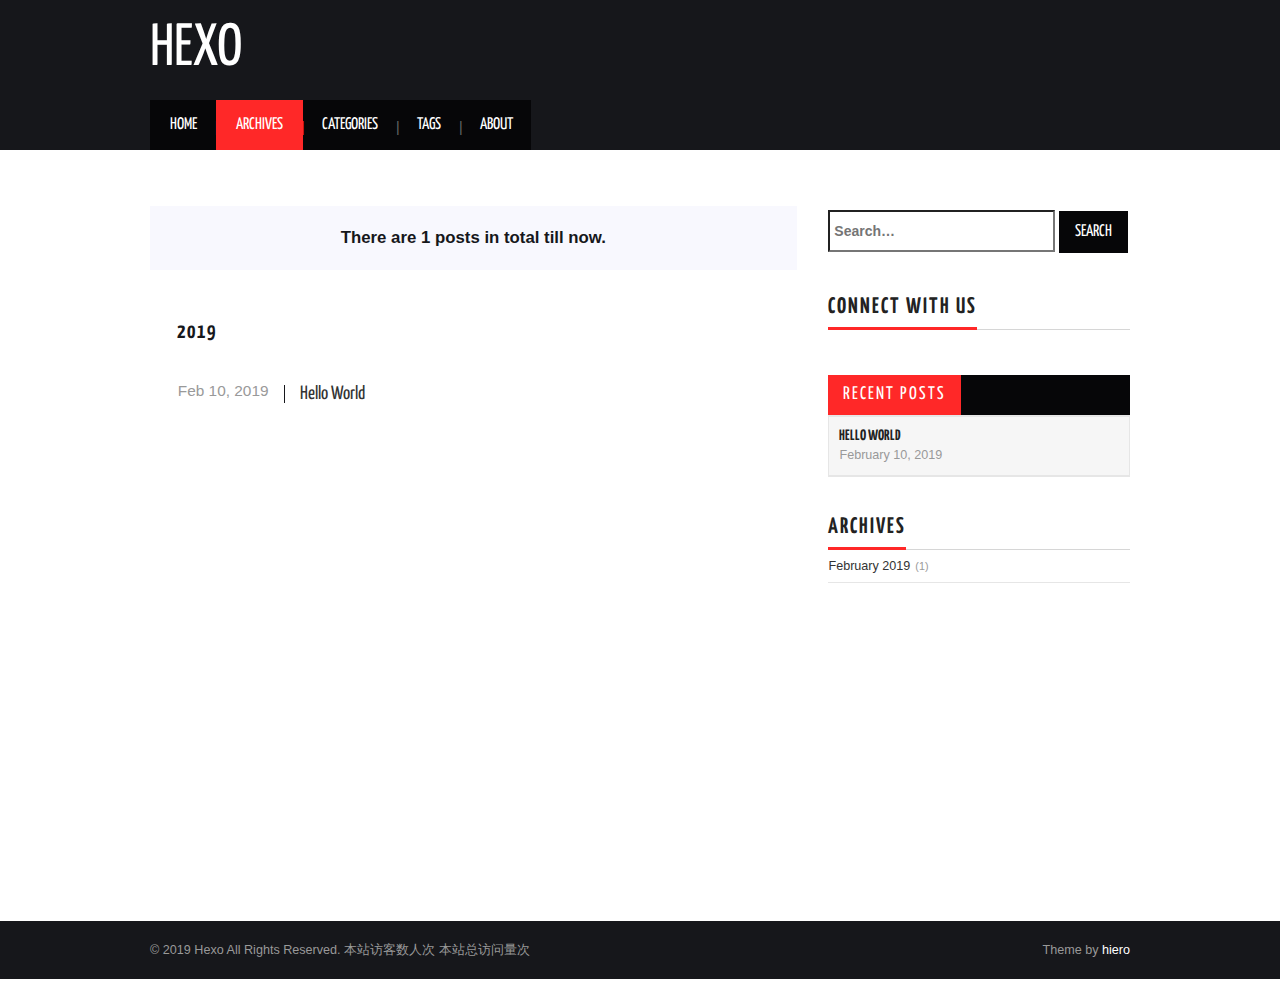
==== archives/index.html @ f4783461 "Site updated: 2019-02-10 15:02:57" ====
<!DOCTYPE html>
<html>
<head><meta name="generator" content="Hexo 3.8.0">
  <meta charset="utf-8">

  <!-- PACE Progress Bar START -->
  
    <script src="https://raw.githubusercontent.com/HubSpot/pace/v1.0.2/pace.min.js"></script>
    <link rel="stylesheet" href="https://github.com/HubSpot/pace/raw/master/themes/orange/pace-theme-flash.css">
  
  

  <!-- PACE Progress Bar START -->

  
  <title>Archives | Hexo</title>
  <meta name="viewport" content="width=device-width, initial-scale=1, maximum-scale=1">
  
  
  
  
  <meta property="og:type" content="website">
<meta property="og:title" content="Hexo">
<meta property="og:url" content="http://yoursite.com/archives/index.html">
<meta property="og:site_name" content="Hexo">
<meta property="og:locale" content="default">
<meta name="twitter:card" content="summary">
<meta name="twitter:title" content="Hexo">
  
    <link rel="alternate" href="/atom.xml" title="Hexo" type="application/atom+xml">
  
  <link rel="icon" href="/css/images/favicon.ico">
  
    <link href="//fonts.googleapis.com/css?family=Source+Code+Pro" rel="stylesheet" type="text/css">
  
  <link href="https://fonts.googleapis.com/css?family=Open+Sans|Montserrat:700" rel="stylesheet" type="text/css">
  <link href="https://fonts.googleapis.com/css?family=Roboto:400,300,300italic,400italic" rel="stylesheet" type="text/css">
  <link href="https://cdn.bootcss.com/font-awesome/4.6.3/css/font-awesome.min.css" rel="stylesheet">
  <style type="text/css">
    @font-face{font-family:futura-pt;src:url(https://use.typekit.net/af/9749f0/00000000000000000001008f/27/l?subset_id=2&fvd=n5) format("woff2");font-weight:500;font-style:normal;}
    @font-face{font-family:futura-pt;src:url(https://use.typekit.net/af/90cf9f/000000000000000000010091/27/l?subset_id=2&fvd=n7) format("woff2");font-weight:500;font-style:normal;}
    @font-face{font-family:futura-pt;src:url(https://use.typekit.net/af/8a5494/000000000000000000013365/27/l?subset_id=2&fvd=n4) format("woff2");font-weight:lighter;font-style:normal;}
    @font-face{font-family:futura-pt;src:url(https://use.typekit.net/af/d337d8/000000000000000000010095/27/l?subset_id=2&fvd=i4) format("woff2");font-weight:400;font-style:italic;}</style>
    
  <link rel="stylesheet" id="athemes-headings-fonts-css" href="//fonts.googleapis.com/css?family=Yanone+Kaffeesatz%3A200%2C300%2C400%2C700&amp;ver=4.6.1" type="text/css" media="all">
  <link rel="stylesheet" href="/css/style.css">

  <script src="https://code.jquery.com/jquery-3.1.1.min.js"></script>

  <!-- Bootstrap core CSS -->
  <link rel="stylesheet" href="https://netdna.bootstrapcdn.com/bootstrap/3.0.2/css/bootstrap.min.css">
  <link rel="stylesheet" href="/css/hiero.css">
  <link rel="stylesheet" href="/css/glyphs.css">
  
    <link rel="stylesheet" href="/css/vdonate.css">
  

  <!-- Custom CSS -->
  <link rel="stylesheet" href="/css/my.css">
  <!-- Google Adsense -->
  
  <script async src="//pagead2.googlesyndication.com/pagead/js/adsbygoogle.js"></script>
  <script>
      (adsbygoogle = window.adsbygoogle || []).push({
          google_ad_client: "ca-pub-0123456789ABCDEF",
          enable_page_level_ads: true
      });
  </script>
  
</head>
</html>
<script>
var themeMenus = {};

  themeMenus["/"] = "Home"; 

  themeMenus["/archives"] = "Archives"; 

  themeMenus["/categories"] = "Categories"; 

  themeMenus["/tags"] = "Tags"; 

  themeMenus["/about"] = "About"; 

</script>


  <body>


  <header id="allheader" class="site-header" role="banner">
  <div class="clearfix container">
      <div class="site-branding">

          <h1 class="site-title">
            
              <a href="/" title="Hexo" rel="home"> Hexo </a>
            
          </h1>

          
            
          <nav id="main-navigation" class="main-navigation" role="navigation">
            <a class="nav-open">Menu</a>
            <a class="nav-close">Close</a>
            <div class="clearfix sf-menu">

              <ul id="main-nav" class="nmenu sf-js-enabled">
                    
                      <li class="menu-item menu-item-type-custom menu-item-object-custom menu-item-home menu-item-1663"> <a class="" href="/">Home</a> </li>
                    
                      <li class="menu-item menu-item-type-custom menu-item-object-custom menu-item-home menu-item-1663"> <a class="" href="/archives">Archives</a> </li>
                    
                      <li class="menu-item menu-item-type-custom menu-item-object-custom menu-item-home menu-item-1663"> <a class="" href="/categories">Categories</a> </li>
                    
                      <li class="menu-item menu-item-type-custom menu-item-object-custom menu-item-home menu-item-1663"> <a class="" href="/tags">Tags</a> </li>
                    
                      <li class="menu-item menu-item-type-custom menu-item-object-custom menu-item-home menu-item-1663"> <a class="" href="/about">About</a> </li>
                    
              </ul>
            </div>
          </nav>


      </div>
  </div>
</header>


  <div id="originBgDiv" style="background: #fff; width: 100%;">

      <div style="max-height:600px; overflow: hidden;  display: flex; display: -webkit-flex; align-items: center;">
        <img id="originBg" width="100%" alt="" src="">
      </div>

  </div>

  <script>
  function setAboutIMG(){
      var imgUrls = "css/images/pose.jpg,https://source.unsplash.com/collection/954550/1920x1080".split(",");
      var random = Math.floor((Math.random() * imgUrls.length ));
      if (imgUrls[random].startsWith('http') || imgUrls[random].indexOf('://') >= 0) {
        document.getElementById("originBg").src=imgUrls[random];
      } else {
        document.getElementById("originBg").src='/' + imgUrls[random];
      }
  }
  bgDiv=document.getElementById("originBgDiv");
  if(location.pathname.match('about')){
    setAboutIMG();
    bgDiv.style.display='block';
  }else{
    bgDiv.style.display='none';
  }
  </script>



  <div id="container">
    <div id="wrap">
            
      <div id="content" class="outer">
        
          <section id="main">
  <div class="archives-tags-wrap"><blockquote><span>There are 1 posts in total till now.</span></blockquote>




	<!-- 完全显示 -->
	
	
		
		
		  
		  
		  <section class="archives-wrap">
		    <div class="archive-year-wrap">
		      <h1><a href="/archives/2019" class="archive-year">2019</a></h1>
		    </div>
		    <div class="archives">
		
		<article class="archive-article archive-type-post">
  <div class="archive-article-inner">
    <header class="archive-article-header">

      <a href="/2019/02/10/hello-world/" class="archive-article-date">
		  <time datetime="2019-02-10T03:31:06.310Z" itemprop="datePublished">Feb 10, 2019</time>
	  </a>
      
  
    <h1 class="thumb" itemprop="name">
      <a class="archive-article-title" href="/2019/02/10/hello-world/">Hello World</a>
    </h1>
  

    </header>
  </div>
</article>
	

	
		</div></section>
	



</div></section>
          <aside id="sidebar">
  
    <div class="widget-wrap" style="margin: 20px 0;">
	<div id="search-form-wrap">

    <form class="search-form">
        <label style="width: 75%;">
            <span class="screen-reader-text">Search for:</span>
            <input type="search" class="search-field" style="height: 42px;" placeholder=" Search…" value="" name="s" title="Search for:">
        </label>
        <input type="submit" class="search-form-submit" value="Search">
    </form>
    <div class="ins-search">
    <div class="ins-search-mask"></div>
    <div class="ins-search-container">
        <div class="ins-input-wrapper">
            <input type="text" class="ins-search-input" placeholder="Type something...">
            <span class="ins-close ins-selectable"><i class="fa fa-times-circle"></i></span>
        </div>
        <div class="ins-section-wrapper">
            <div class="ins-section-container"></div>
        </div>
    </div>
</div>
<script>
(function (window) {
    var INSIGHT_CONFIG = {
        TRANSLATION: {
            POSTS: 'Posts',
            PAGES: 'Pages',
            CATEGORIES: 'Categories',
            TAGS: 'Tags',
            UNTITLED: '(Untitled)',
        },
        ROOT_URL: '/',
        CONTENT_URL: '/content.json',
    };
    window.INSIGHT_CONFIG = INSIGHT_CONFIG;
})(window);
</script>
<script src="/js/insight.js"></script>

</div>
</div>
  
    
  <div class="widget-wrap">
    <h3 class="widget-title">Connect With Us</h3>
    <div class="widget widget_athemes_social_icons">

    	<ul class="clearfix widget-social-icons">   
    	
          
     			  <li><a href="https://github.com/iTimeTraveler" title="Github"><i class="fa fa-github" aria-hidden="true"></i></a></li> 
          
   		
          
     			  <li><a href="http://www.yoursite.com" title="Weibo"><i class="fa fa-weibo" aria-hidden="true"></i></a></li> 
          
   		
          
     			  <li><a href="" title="Twitter"><i class="fa fa-twitter" aria-hidden="true"></i></a></li> 
          
   		
          
     			  <li><a href="" title="Facebook"><i class="fa fa-facebook" aria-hidden="true"></i></a></li> 
          
   		
          
     			  <li><a href="" title="Google-plus"><i class="fa fa-google-plus" aria-hidden="true"></i></a></li> 
          
   		
          
     			  <li><a href="" title="Instagram"><i class="fa fa-instagram" aria-hidden="true"></i></a></li> 
          
   		
          
     			  <li><a href="" title="Pinterest"><i class="fa fa-pinterest" aria-hidden="true"></i></a></li> 
          
   		
          
     			  <li><a href="" title="Flickr"><i class="fa fa-flickr" aria-hidden="true"></i></a></li> 
          
   		
          
            <li><a href="mailto:?subject=请联系我&body=我能帮你什么" title="email"><i class="fa fa-envelope" aria-hidden="true"></i></a></li> 
          
   		
   		</ul>


   		<!--
   		<ul class="clearfix widget-social-icons">   		
   		<li class="widget-si-twitter"><a href="http://twitter.com" title="Twitter"><i class="ico-twitter"></i></a></li> 
		<li class="widget-si-facebook"><a href="http://facebook.com" title="Facebook"><i class="ico-facebook"></i></a></li>
			<li class="widget-si-gplus"><a href="http://plus.google.com" title="Google+"><i class="ico-gplus"></i></a></li>
			<li class="widget-si-pinterest"><a href="http://pinterest.com" title="Pinterest"><i class="ico-pinterest"></i></a></li>
			<li class="widget-si-flickr"><a href="http://flickr.com" title="Flickr"><i class="ico-flickr"></i></a></li>
			<li class="widget-si-instagram"><a href="http://instagram.com" title="Instagram"><i class="ico-instagram"></i></a></li>
		</ul> -->

    </div>
  </div>


  
    
  <div class="widget_athemes_tabs">
    <ul id="widget-tab" class="clearfix widget-tab-nav">
      <li class="active"><a>Recent Posts</a></li>
    </ul>
    <div class="widget">
      <ul>
        
          <li class="clearfix">

            
              <div class="widget-entry-summary" style="margin: 0;">
            

              <h6 style="margin: 0;"><a href="/2019/02/10/hello-world/">Hello World</a></h6>
              <span>February 10, 2019</span>
            </div>

          </li>
        
      </ul>
    </div>
  </div>

  
    

  
    

  
    
  
    
  <div class="widget-wrap">
    <h3 class="widget-title">Archives</h3>

    <div class="widget">
      <ul class="archive-list"><li class="archive-list-item"><a class="archive-list-link" href="/archives/2019/02/">February 2019</a><span class="archive-list-count">1</span></li></ul>
    </div>
  </div>


  
</aside>
        
      </div>
      <footer id="footer" class="site-footer">
  

  <div class="clearfix container">
      <div class="site-info">
	      &copy; 2019 Hexo All Rights Reserved.
          
            <span id="busuanzi_container_site_uv">
              本站访客数<span id="busuanzi_value_site_uv"></span>人次  
              本站总访问量<span id="busuanzi_value_site_pv"></span>次
            </span>
          
      </div>
      <div class="site-credit">
        Theme by <a href="https://github.com/iTimeTraveler/hexo-theme-hiero" target="_blank">hiero</a>
      </div>
  </div>
</footer>


<!-- min height -->

<script>
    var contentdiv = document.getElementById("content");

    contentdiv.style.minHeight = document.body.offsetHeight - document.getElementById("allheader").offsetHeight - document.getElementById("footer").offsetHeight + "px";
</script>

<!-- Custome JS -->
<script src="/js/my.js"></script>
    </div>
    <!-- <nav id="mobile-nav">
  
    <a href="/" class="mobile-nav-link">Home</a>
  
    <a href="/archives" class="mobile-nav-link">Archives</a>
  
    <a href="/categories" class="mobile-nav-link">Categories</a>
  
    <a href="/tags" class="mobile-nav-link">Tags</a>
  
    <a href="/about" class="mobile-nav-link">About</a>
  
</nav> -->
    

<!-- mathjax config similar to math.stackexchange -->

<script type="text/x-mathjax-config">
  MathJax.Hub.Config({
    tex2jax: {
      inlineMath: [ ['$','$'], ["\\(","\\)"] ],
      processEscapes: true
    }
  });
</script>

<script type="text/x-mathjax-config">
    MathJax.Hub.Config({
      tex2jax: {
        skipTags: ['script', 'noscript', 'style', 'textarea', 'pre', 'code']
      }
    });
</script>

<script type="text/x-mathjax-config">
    MathJax.Hub.Queue(function() {
        var all = MathJax.Hub.getAllJax(), i;
        for(i=0; i < all.length; i += 1) {
            all[i].SourceElement().parentNode.className += ' has-jax';
        }
    });
</script>

<script type="text/javascript" src="https://cdnjs.cloudflare.com/ajax/libs/mathjax/2.7.4/MathJax.js?config=TeX-AMS-MML_HTMLorMML">
</script>



  <link rel="stylesheet" href="https://cdnjs.cloudflare.com/ajax/libs/fancybox/2.1.5/jquery.fancybox.min.css">
  <script src="https://cdnjs.cloudflare.com/ajax/libs/fancybox/2.1.5/jquery.fancybox.min.js"></script>


<script src="/js/scripts.js"></script>
<script src="https://stackpath.bootstrapcdn.com/bootstrap/3.3.7/js/bootstrap.min.js"></script>
<script src="/js/main.js"></script>







  <div style="display: none;">
    <script src="https://s95.cnzz.com/z_stat.php?id=1260716016&web_id=1260716016" language="JavaScript"></script>
  </div>



	<script async src="https://dnqof95d40fo6.cloudfront.net/atw7f8.js">
	</script>






  </div>

  <a id="rocket" href="#top" class=""></a>
  <script type="text/javascript" src="/js/totop.js" async=""></script>
</body>
</html>
---- css/style.css ----
body {
  width: 100%;
}
body:before,
body:after {
  content: "";
  display: table;
}
body:after {
  clear: both;
}
html,
body,
div,
span,
applet,
object,
iframe,
h1,
h2,
h3,
h4,
h5,
h6,
p,
blockquote,
pre,
a,
abbr,
acronym,
address,
big,
cite,
code,
del,
dfn,
em,
img,
ins,
kbd,
q,
s,
samp,
small,
strike,
strong,
sub,
sup,
tt,
var,
dl,
dt,
dd,
ol,
ul,
li,
fieldset,
form,
label,
legend,
table,
caption,
tbody,
tfoot,
thead,
tr,
th,
td {
  margin: 0;
  padding: 0;
  border: 0;
  outline: 0;
  font-weight: inherit;
  font-style: inherit;
  font-family: inherit;
  font-size: 100%;
  vertical-align: baseline;
}
body {
  line-height: 1;
  color: #000;
  background: #fff;
}
ol,
ul {
  list-style: none;
}
table {
  border-collapse: separate;
  border-spacing: 0;
  vertical-align: middle;
}
caption,
th,
td {
  text-align: left;
  font-weight: normal;
  vertical-align: middle;
}
a img {
  border: none;
}
input,
button {
  margin: 0;
  padding: 0;
}
input::-moz-focus-inner,
button::-moz-focus-inner {
  border: 0;
  padding: 0;
}
@font-face {
  font-family: "微软雅黑";
  font-style: normal;
  font-weight: normal;
  src: url("fonts/fontawesome-webfont.eot?v=#4.0.3");
  src: url("fonts/fontawesome-webfont.eot?#iefix&v=#4.0.3") format("embedded-opentype"), url("fonts/fontawesome-webfont.woff?v=#4.0.3") format("woff"), url("fonts/fontawesome-webfont.ttf?v=#4.0.3") format("truetype"), url("fonts/fontawesome-webfont.svg#fontawesomeregular?v=#4.0.3") format("svg");
}
html,
body {
  height: 100%;
}
body {
  background: #fff;
  font: 14px Arial, Helvetica, sans-serif, "Hiragino Sans GB", "Hiragino Sans GB W3", Microsoft JhengHei;
  -webkit-text-size-adjust: 100%;
  text-rendering: optimizelegibility;
}
.article-entry h2,
.article-entry h3,
.article-entry h4,
.article-entry h5,
.article-entry h6 {
  color: #16171b;
}
#rocket {
  position: fixed;
  right: 50px;
  bottom: 50px;
  display: block;
  visibility: hidden;
  width: 26px;
  height: 48px;
  background: url("https://image.ibb.co/d9pvfU/rocket.png") no-repeat 50% 0;
  opacity: 0;
  -webkit-transition: visibility 0.6s cubic-bezier(0.6, 0.04, 0.98, 0.335), opacity 0.6s cubic-bezier(0.6, 0.04, 0.98, 0.335), -webkit-transform 0.6s cubic-bezier(0.6, 0.04, 0.98, 0.335);
  -moz-transition: visibility 0.6s cubic-bezier(0.6, 0.04, 0.98, 0.335), opacity 0.6s cubic-bezier(0.6, 0.04, 0.98, 0.335), -moz-transform 0.6s cubic-bezier(0.6, 0.04, 0.98, 0.335);
  -webkit-transition: visibility 0.6s cubic-bezier(0.6, 0.04, 0.98, 0.335), opacity 0.6s cubic-bezier(0.6, 0.04, 0.98, 0.335), -webkit-transform 0.6s cubic-bezier(0.6, 0.04, 0.98, 0.335);
  -moz-transition: visibility 0.6s cubic-bezier(0.6, 0.04, 0.98, 0.335), opacity 0.6s cubic-bezier(0.6, 0.04, 0.98, 0.335), -moz-transform 0.6s cubic-bezier(0.6, 0.04, 0.98, 0.335);
  -ms-transition: visibility 0.6s cubic-bezier(0.6, 0.04, 0.98, 0.335), opacity 0.6s cubic-bezier(0.6, 0.04, 0.98, 0.335), -ms-transform 0.6s cubic-bezier(0.6, 0.04, 0.98, 0.335);
  transition: visibility 0.6s cubic-bezier(0.6, 0.04, 0.98, 0.335), opacity 0.6s cubic-bezier(0.6, 0.04, 0.98, 0.335), transform 0.6s cubic-bezier(0.6, 0.04, 0.98, 0.335);
}
@media screen and (max-width: 479px) {
  #rocket {
    right: 12px;
    bottom: 20px;
  }
}
#rocket #rocket i {
  display: block;
  margin-top: 48px;
  height: 14px;
  background: url("https://image.ibb.co/d9pvfU/rocket.png") no-repeat 50% -48px;
  opacity: 0.5;
  -webkit-transition: -webkit-transform 0.2s;
  -moz-transition: -moz-transform 0.2s;
  -webkit-transition: -webkit-transform 0.2s;
  -moz-transition: -moz-transform 0.2s;
  -ms-transition: -ms-transform 0.2s;
  transition: transform 0.2s;
  -webkit-transform-origin: 50% 0;
  -moz-transform-origin: 50% 0;
  -webkit-transform-origin: 50% 0;
  -moz-transform-origin: 50% 0;
  -ms-transform-origin: 50% 0;
  transform-origin: 50% 0;
}
#rocket:hover {
  background-position: 50% -62px;
}
#rocket:hover i {
  background-position: 50% 100%;
  -webkit-animation: flaming 0.7s infinite;
  -moz-animation: flaming 0.7s infinite;
  -webkit-animation: flaming 0.7s infinite;
  -moz-animation: flaming 0.7s infinite;
  -ms-animation: flaming 0.7s infinite;
  animation: flaming 0.7s infinite;
}
#rocket.show {
  visibility: visible;
  opacity: 1;
}
#rocket.launch {
  background-position: 50% -62px;
  opacity: 0;
  -webkit-transform: translateY(-500px);
  -moz-transform: translateY(-500px);
  -ms-transform: translateY(-500px);
  -webkit-transform: translateY(-500px);
  -moz-transform: translateY(-500px);
  -ms-transform: translateY(-500px);
  transform: translateY(-500px);
  pointer-events: none;
}
#rocket.launch i {
  background-position: 50% 100%;
  -webkit-transform: scale(1.4, 3.2);
  -moz-transform: scale(1.4, 3.2);
  -webkit-transform: scale(1.4, 3.2);
  -moz-transform: scale(1.4, 3.2);
  -ms-transform: scale(1.4, 3.2);
  transform: scale(1.4, 3.2);
}
.outer {
  max-width: 1040px;
  margin: 40px auto;
  padding: 0 20px;
}
.outer:before,
.outer:after {
  content: "";
  display: table;
}
.outer:after {
  clear: both;
}
.inner {
  display: inline;
  float: left;
  width: 98.0392156862745%;
  margin: 0 0.980392156862745%;
}
.left,
.alignleft {
  float: left;
}
.right,
.alignright {
  float: right;
}
.clear {
  clear: both;
}
#container {
  position: relative;
}
.mobile-nav-on {
  overflow: hidden;
}
#wrap {
  width: 100%;
  top: 0;
  left: 0;
  -webkit-transition: 0.2s ease-out;
  -moz-transition: 0.2s ease-out;
  -ms-transition: 0.2s ease-out;
  transition: 0.2s ease-out;
  z-index: 1;
  background: #fff;
}
.mobile-nav-on #wrap {
  left: 280px;
}
@media screen and (min-width: 768px) {
  #main {
    display: inline;
    float: left;
    width: 64.70588235294117%;
    margin: 0 0.980392156862745%;
  }
}
.archive-year,
.archive-tag,
.archive-category,
.widget-title {
  text-decoration: none;
  text-transform: uppercase;
  letter-spacing: 2px;
  color: #999;
  margin-bottom: 1em;
  margin-left: 5px;
  line-height: 1em;
  font-weight: bold;
}
.article-inner {
  background: #fff;
  border: 1px solid #eef1f8;
  border-radius: 3px;
}
.article-inner-night {
  background: #1d1e1f;
}
.article-entry h1,
.widget h1 {
  font-size: 25px;
}
.article-entry h2,
.widget h2 {
  font-size: 23px;
}
.article-entry h3,
.widget h3 {
  font-size: 20px;
}
.article-entry h4,
.widget h4 {
  font-size: 17px;
}
.article-entry h5,
.widget h5 {
  font-size: 1em;
}
.article-entry h6,
.widget h6 {
  font-size: 1em;
  color: #999;
}
.article-entry hr,
.widget hr {
  border: 1px dashed #eef1f8;
}
.article-entry strong,
.widget strong {
  font-weight: bold;
}
.article-entry em,
.widget em,
.article-entry cite,
.widget cite {
  font-style: italic;
}
.article-entry sup,
.widget sup,
.article-entry sub,
.widget sub {
  font-size: 0.75em;
  line-height: 0;
  position: relative;
  vertical-align: baseline;
}
.article-entry sup,
.widget sup {
  top: -0.5em;
}
.article-entry sub,
.widget sub {
  bottom: -0.2em;
}
.article-entry small,
.widget small {
  font-size: 0.85em;
}
.article-entry acronym,
.widget acronym,
.article-entry abbr,
.widget abbr {
  border-bottom: 1px dotted;
}
.article-entry ul,
.widget ul,
.article-entry ol,
.widget ol,
.article-entry dl,
.widget dl {
  margin: 0 20px;
  line-height: 1.6em;
}
.article-entry ul ul,
.widget ul ul,
.article-entry ol ul,
.widget ol ul,
.article-entry ul ol,
.widget ul ol,
.article-entry ol ol,
.widget ol ol {
  margin-top: 0;
  margin-bottom: 0;
}
.article-entry ul,
.widget ul {
  list-style: circle;
}
.article-entry ol,
.widget ol {
  list-style: decimal;
}
.article-entry dt,
.widget dt {
  font-weight: bold;
}
.article {
  color: #555;
  margin: 0 0 40px 0;
}
@media screen and (max-width: 479px) {
  .article {
    width: 100% !important;
  }
}
@media screen and (min-width: 480px) and (max-width: 767px) {
  .article {
    width: 100% !important;
  }
}
.article-inner {
  overflow: hidden;
  border: 0px solid #eef1f8;
}
.article-inner-night {
  overflow: hidden;
  border: 0px solid #eef1f8;
}
.article-meta {
  margin: 7px 0 20px;
  color: #999;
  font-size: 0.9em;
}
.article-meta:before,
.article-meta:after {
  content: "";
  display: table;
}
.article-meta:after {
  clear: both;
}
.article-date {
  color: #999;
  text-align: center;
  font-weight: normal;
}
.article-date:hover {
  color: #ff2828;
}
.article-category {
  text-align: center;
  line-height: 1em;
  color: #ccc;
  margin-left: 8px;
}
.article-category:before {
  content: "\2022";
}
.article-category-link {
  display: inline;
  margin: 0;
  font-weight: normal;
}
.ico-folder:before {
  font-family: "FontAwesome";
  content: "\f07c";
  color: #333;
}
.article-category-link:hover {
  color: #ff2828;
}
.article-header h1 {
  margin: 0 0 3px 0;
  font-size: 20px;
  line-height: 1.2;
}
.article-header h1 a {
  color: #404040;
  text-decoration: none;
}
.article-title {
  text-decoration: none;
  font-weight: bold;
  color: #555;
  line-height: 1.1em;
  -webkit-transition: color 0.2s;
  -moz-transition: color 0.2s;
  -ms-transition: color 0.2s;
  transition: color 0.2s;
}
a.article-title:hover {
  color: #ff2828;
  text-decoration: none;
}
.article-entry {
  color: #333;
  padding: 0;
}
.article-entry:before,
.article-entry:after {
  content: "";
  display: table;
}
.article-entry:after {
  clear: both;
}
.article-entry p,
.article-entry table {
  line-height: 1.6em;
  margin: 1.6em 0;
}
.article-entry h1,
.article-entry h2,
.article-entry h3,
.article-entry h4,
.article-entry h5,
.article-entry h6 {
  font-weight: bold;
}
.article-entry h1,
.article-entry h2,
.article-entry h3,
.article-entry h4,
.article-entry h5,
.article-entry h6 {
  line-height: 1.1em;
  margin: 1.1em 0;
}
.article-entry a {
  color: color-link;
  text-decoration: none;
}
.article-entry a:hover {
  color: #ff2828;
  text-decoration: none;
}
.article-entry ul,
.article-entry ol,
.article-entry dl {
  margin-top: 1.6em;
  margin-bottom: 1.6em;
}
.article-entry img,
.article-entry video {
  max-width: 100%;
  height: auto;
  display: block;
  margin: auto;
}
.article-entry iframe {
  border: none;
}
.article-entry table {
  width: 100%;
  border-collapse: collapse;
  border-spacing: 0;
}
.article-entry th {
  font-weight: bold;
  border-bottom: 3px solid #eef1f8;
  padding-bottom: 0.5em;
}
.article-entry td {
  border-bottom: 1px solid #eef1f8;
  padding: 10px 0;
}
.article-entry blockquote {
  padding: 0.1px 20px;
  font-size: 1.1em;
  margin: 1.4em 0px;
  border-left: 0;
  background: #f3f5f9;
}
.article-entry blockquote:before {
  float: left;
  font-family: "FontAwesome";
  content: "\f10d";
  margin-left: -0.8em;
}
.article-entry blockquote:after {
  float: right;
  font-family: "FontAwesome";
  content: "\f10e";
  margin-right: -0.8em;
  margin-top: -1.5em;
}
.article-entry blockquote p {
  font-size: 14px;
}
.article-entry blockquote footer {
  font-size: 14px;
  margin: 1.6em 0;
  font-family: -apple-system, "Arial", BlinkMacSystemFont, "Segoe UI", "Roboto", "Oxygen", "Ubuntu", "Cantarell", "Fira Sans", "Droid Sans", "Helvetica Neue", sans-serif;
}
.article-entry blockquote footer cite:before {
  content: "—";
  padding: 0 0.5em;
}
.article-entry .pullquote {
  background: transparent;
  border-left: 0px;
  padding: 10px 25px;
  margin: 18px 0;
  font-style: italic;
  text-align: left;
  width: 45%;
  margin: 0;
}
.article-entry .pullquote p {
  font-family: Georgia, Microsoft JhengHei, "sans serif";
  font-size: 19px;
}
.article-entry .pullquote:before {
  float: left;
  font-family: "FontAwesome";
  content: "\f10d";
  margin-left: -0.5em;
}
.article-entry .pullquote:after {
  float: right;
  font-family: "FontAwesome";
  content: "\f10e";
  margin-right: -0.5em;
  margin-top: -1em;
}
.article-entry .pullquote.left {
  margin-left: 0.5em;
  margin-right: 1em;
}
.article-entry .pullquote.right {
  margin-right: 0.5em;
  margin-left: 1em;
}
.article-entry .caption {
  color: #999;
  display: block;
  font-size: 0.9em;
  margin-top: 0.5em;
  position: relative;
  text-align: center;
}
.article-entry .video-container {
  position: relative;
  padding-top: 56.25%;
  height: 0;
  overflow: hidden;
}
.article-entry .video-container iframe,
.article-entry .video-container object,
.article-entry .video-container embed {
  position: absolute;
  top: 0;
  left: 0;
  width: 100%;
  height: 100%;
  margin-top: 0;
}
.article-more-link {
  text-align: center;
}
.article-more-link a {
  color: #ff2828;
  display: inline-block;
  font-size: 0.9em;
  line-height: 1em;
  text-decoration: none;
  -webkit-transition: all 0.2s ease-in-out;
  -webkit-transition: all 0.2s ease-in-out;
  -moz-transition: all 0.2s ease-in-out;
  -ms-transition: all 0.2s ease-in-out;
  transition: all 0.2s ease-in-out;
}
.article-more-link a:hover {
  color: #333;
  text-decoration: none;
}
.article-footer {
  font-size: 0.85em;
  line-height: 1.6em;
  border-top: 1px solid #e6e6e6;
  padding-top: 1.6em;
  margin: 0 20px 20px;
}
.article-footer:before,
.article-footer:after {
  content: "";
  display: table;
}
.article-footer:after {
  clear: both;
}
.article-footer a {
  color: #999;
  text-decoration: none;
}
.article-footer a:hover {
  color: #333;
}
.article-tag-list {
  display: inline-block;
  margin: 0;
  -webkit-margin-before: 0;
  -webkit-margin-after: 0;
  -webkit-margin-start: 0px;
  -webkit-margin-end: 0px;
  -webkit-padding-start: 0px;
}
.ico-tags:before {
  font-family: "FontAwesome";
  content: "\f02c";
  color: #333;
  margin-left: 20px !important;
}
.article-tag-list-item {
  display: inline-block;
  margin-right: 8px;
}
.article-comment-link {
  float: right;
}
.article-comment-link:before {
  content: "\f075";
  font-family: FontAwesome;
  padding-right: 8px;
}
.article-share-link {
  cursor: pointer;
  float: right;
  margin-left: 20px;
}
.article-share-link:before {
  content: "\f064";
  font-family: FontAwesome;
  padding-right: 6px;
}
#article-nav {
  position: relative;
}
#article-nav:before,
#article-nav:after {
  content: "";
  display: table;
}
#article-nav:after {
  clear: both;
}
@media screen and (min-width: 768px) {
  #article-nav {
    margin: 50px 0;
  }
  #article-nav:before {
    width: 8px;
    height: 8px;
    position: absolute;
    top: 50%;
    left: 50%;
    margin-top: -4px;
    margin-left: -4px;
    content: "";
    border-radius: 50%;
    background: #eef1f8;
    -webkit-box-shadow: 0 1px 2px #fff;
    box-shadow: 0 1px 2px #fff;
  }
}
.article-nav-link-wrap {
  text-decoration: none;
  color: #999;
  -webkit-box-sizing: border-box;
  -moz-box-sizing: border-box;
  box-sizing: border-box;
  margin-top: 50px;
  text-align: center;
  display: block;
}
.article-nav-link-wrap:hover {
  color: #333;
}
@media screen and (min-width: 768px) {
  .article-nav-link-wrap {
    width: 50%;
    margin-top: 0;
  }
}
@media screen and (min-width: 768px) {
  #article-nav-newer {
    float: left;
    text-align: right;
    padding-right: 20px;
  }
}
@media screen and (min-width: 768px) {
  #article-nav-older {
    float: right;
    text-align: left;
    padding-left: 20px;
  }
}
.article-nav-caption {
  text-transform: uppercase;
  letter-spacing: 2px;
  color: #eef1f8;
  line-height: 1em;
  font-weight: bold;
}
#article-nav-newer .article-nav-caption {
  margin-right: -2px;
}
.article-nav-title {
  font-size: 0.85em;
  line-height: 1.6em;
  margin-top: 0.5em;
}
.article-share-box {
  position: absolute;
  display: none;
  background: #fff;
  -webkit-box-shadow: 1px 2px 10px rgba(0,0,0,0.2);
  box-shadow: 1px 2px 10px rgba(0,0,0,0.2);
  border-radius: 3px;
  margin-left: -145px;
  overflow: hidden;
  z-index: 1;
}
.article-share-box.on {
  display: block;
}
.article-share-input {
  width: 100%;
  background: none;
  -webkit-box-sizing: border-box;
  -moz-box-sizing: border-box;
  box-sizing: border-box;
  font: 14px -apple-system, "Arial", BlinkMacSystemFont, "Segoe UI", "Roboto", "Oxygen", "Ubuntu", "Cantarell", "Fira Sans", "Droid Sans", "Helvetica Neue", sans-serif;
  padding: 0 15px;
  color: #333;
  outline: none;
  border: 1px solid #eef1f8;
  border-radius: 3px 3px 0 0;
  height: 36px;
  line-height: 36px;
}
.article-share-links {
  background: #fff;
}
.article-share-links:before,
.article-share-links:after {
  content: "";
  display: table;
}
.article-share-links:after {
  clear: both;
}
.article-share-twitter,
.article-share-facebook,
.article-share-pinterest,
.article-share-google {
  width: 50px;
  height: 36px;
  display: block;
  float: left;
  position: relative;
  color: #999;
}
.article-share-twitter:before,
.article-share-facebook:before,
.article-share-pinterest:before,
.article-share-google:before {
  font-size: 20px;
  font-family: FontAwesome;
  width: 20px;
  height: 20px;
  position: absolute;
  top: 50%;
  left: 50%;
  margin-top: -10px;
  margin-left: -10px;
  text-align: center;
}
.article-share-twitter:hover,
.article-share-facebook:hover,
.article-share-pinterest:hover,
.article-share-google:hover {
  color: #fff;
}
.article-share-twitter:before {
  content: "\f099";
}
.article-share-twitter:hover {
  background: color-twitter;
}
.article-share-facebook:before {
  content: "\f09a";
}
.article-share-facebook:hover {
  background: color-facebook;
}
.article-share-pinterest:before {
  content: "\f0d2";
}
.article-share-pinterest:hover {
  background: color-pinterest;
}
.article-share-google:before {
  content: "\f0d5";
}
.article-share-google:hover {
  background: color-google;
}
.article-gallery {
  background: transparent;
  position: relative;
  margin-bottom: 40px;
}
.article-gallery-photos {
  position: relative;
  overflow: hidden;
}
.article-gallery-img {
  display: none;
  max-width: 100%;
}
.article-gallery-img:first-child {
  display: block;
}
.article-gallery-img.loaded {
  position: absolute;
  display: block;
}
.article-gallery-img img {
  display: block;
  max-width: 100%;
  margin: 0 auto;
}
.toc-article {
  position: absolute;
  border-left: rgba(88,88,88,0.1) 1px solid;
  padding: 1em 1em 0 1em;
  margin-left: 1em;
}
.toc-title {
  font-size: 120%;
}
.toc-title:before {
  font-family: "FontAwesome";
  content: "\f0ca";
  margin-right: 0.5em;
}
#toc {
  width: inherit;
  line-height: 1em;
  font-size: 0.9em;
  float: left;
  overflow: hidden;
}
@media screen and (max-width: 479px) {
  #toc {
    display: none;
  }
}
@media screen and (min-width: 480px) and (max-width: 767px) {
  #toc {
    display: none;
  }
}
.toc-fixed {
  position: fixed;
  top: 30px;
  margin-top: 0;
  max-height: 81%;
  overflow: hidden;
  z-index: 1;
}
.nav {
  padding: 0;
  margin: 1em;
  line-height: 1.8em;
}
.nav li a:hover,
.nav list-style-type none a:hover {
  background-color: transparent !important;
}
.nav .active > a {
  color: #ff2828;
}
.nav-link {
  font-family: "futura-pt", Helvetica, Arial, "Hiragino Sans GB", "Hiragino Sans GB W3", Microsoft JhengHei, WenQuanYi Micro Hei, "Microsoft YaHei", sans-serif;
  color: color-link;
  padding: 1px !important;
}
.nav-link:hover {
  color: #ff2828;
}
.nav-child {
  margin-left: 1em;
}
#comments {
  padding: 20px;
  margin: 50px 0;
}
#comments a {
  color: color-link;
}
.archives-wrap {
  margin: 50px 0;
}
.archives {
  margin-left: 2em;
}
.archives:before,
.archives:after {
  content: "";
  display: table;
}
.archives:after {
  clear: both;
}
.archive-year-wrap {
  margin-bottom: 1em;
}
.archive-year-wrap h1 {
  font-size: 1.5em;
}
.archive-year {
  color: #16171b;
}
.archive-year:before {
  font-family: "FontAwesome";
  content: "\f273";
  margin-right: 0.2em;
}
.archives-tags-wrap blockquote {
  padding: 1em;
  margin: 1em 0 0 0;
  font-size: 1.2em;
  font-weight: bold;
  color: #16171b;
  text-align: center;
  border-left: 0px solid #ff2828;
  background: rgba(208,211,248,0.15);
}
.archives-tags-wrap blockquote a {
  color: #16171b;
  margin: 0.2em;
}
.archives-tags-wrap blockquote a:hover {
  color: #ff2828;
}
.archive-tag {
  text-transform: none;
  color: #16171b;
}
.archive-tag:before {
  font-family: "FontAwesome";
  content: "\f02c";
  margin-right: 0.2em;
}
.archives-category-wrap {
  margin: 1em 0;
}
.archives-category-wrap blockquote {
  padding: 1em;
  font-size: 1.1em;
  font-weight: bold;
  line-height: 1.7em;
  color: #ff2828;
  text-align: left;
  border-left: 0px solid #ff2828;
  background: rgba(208,211,248,0.15);
}
.archives-category-wrap blockquote a {
  color: #16171b;
  margin: 0.2em;
}
.archives-category-wrap blockquote a:hover {
  color: #ff2828;
}
.archives-category-wrap blockquote a:before {
  font-family: "FontAwesome";
  content: "\f0da";
  margin-right: 0.5em;
}
.archives-category-wrap blockquote .category-list-child {
  padding-left: 2em;
}
.archive-category {
  text-transform: none;
  color: #16171b;
}
.archive-category:before {
  font-family: "FontAwesome";
  content: "\f07c";
  margin-right: 0.3em;
}
.archives {
  -webkit-column-gap: 10px;
  -moz-column-gap: 10px;
  column-gap: 10px;
}
@media screen and (min-width: 480px) and (max-width: 767px) {
  .archives {
    -webkit-column-count: 1;
    -moz-column-count: 1;
    column-count: 1;
  }
}
@media screen and (min-width: 768px) {
  .archives {
    -webkit-column-count: 1;
    -moz-column-count: 1;
    column-count: 1;
  }
}
.archive-article {
  -webkit-column-break-inside: avoid;
  page-break-inside: avoid;
  overflow: hidden;
  break-inside: avoid-column;
}
.archive-article-inner {
  padding: 0px;
  margin-bottom: 0px;
}
.archive-article-title {
  font-size: 1.2em;
  text-decoration: none;
  color: #333;
  -webkit-transition: color 0.2s;
  -moz-transition: color 0.2s;
  -ms-transition: color 0.2s;
  transition: color 0.2s;
  line-height: 1.6em;
  border-left: 1px solid #16171b;
  padding-left: 15px;
}
.archive-article-title:hover {
  color: #ff2828;
}
.archive-article-footer {
  margin-top: 1em;
}
.archive-article-date {
  min-width: 85px;
  float: left;
  color: #999;
  text-decoration: none;
  line-height: 1.6em;
  margin-right: 15px;
  display: block;
  font-size: 1.1em;
  font-family: "futura-pt", Helvetica, Arial, "Hiragino Sans GB", "Hiragino Sans GB W3", Microsoft JhengHei, WenQuanYi Micro Hei, "Microsoft YaHei", sans-serif;
}
.archive-article-date:hover {
  color: #ff2828;
}
#page-nav {
  margin: 50px auto;
  background: #fff;
  border: 1px solid #eef1f8;
  border-radius: 3px;
  text-align: center;
  color: #999;
}
#page-nav:before,
#page-nav:after {
  content: "";
  display: table;
}
#page-nav:after {
  clear: both;
}
#page-nav a,
#page-nav span {
  padding: 10px 20px;
  line-height: 1;
}
#page-nav a {
  color: #999;
  text-decoration: none;
}
#page-nav a:hover {
  background: #ff2828;
  color: #fff;
}
#page-nav .prev {
  color: #fff;
  background: #16171b;
  float: left;
}
#page-nav .prev:before {
  font-family: "FontAwesome";
  content: "\f053";
  margin-right: 0.5em;
}
#page-nav .next {
  color: #fff;
  background: #16171b;
  float: right;
}
#page-nav .next:after {
  font-family: "FontAwesome";
  content: "\f054";
  margin-left: 0.5em;
}
#page-nav .page-number {
  display: inline-block;
}
@media screen and (max-width: 479px) {
  #page-nav .page-number {
    display: none;
  }
}
#page-nav .current {
  color: #333;
  font-weight: bold;
}
#page-nav .space {
  color: #eef1f8;
}
.article-entry pre,
.article-entry .highlight {
  background: #f8f8f8;
  margin: 20px 0px;
  padding: 15px 20px;
  border-style: solid;
  border-color: #eef1f8;
  border-width: 1px 0;
  overflow: auto;
  color: $highlight-foreground;
  font-size: 0.9em;
  line-height: 1em;
}
.article-entry .highlight .gutter pre,
.article-entry .gist .gist-file .gist-data .line-numbers {
  color: #666;
  font-size: 0.85em;
}
figure.highlight::-webkit-scrollbar {
  width: 10px;
  height: 10px;
}
figure.highlight::-webkit-scrollbar-thumb {
/*滚动条里面小方块*/
  border-radius: 5px;
  -webkit-box-shadow: inset 0 0 0px rgba(0,0,0,0.2);
  background: rgba(0,0,0,0.1);
}
figure.highlight::-webkit-scrollbar-track {
/*滚动条里面轨道*/
  -webkit-box-shadow: inset 0 0 0px rgba(0,0,0,0.2);
  border-radius: 0;
  background: rgba(0,0,0,0);
}
.article-entry pre,
.article-entry code {
  font-family: "Source Code Pro", Consolas, Monaco, Menlo, Consolas, monospace;
}
.article-entry code {
  background: rgba(208,211,248,0.2);
  color: #333;
  padding: 0 0.3em;
}
.article-entry pre code {
  background: none;
  text-shadow: none;
  padding: 0;
}
.article-entry .highlight pre {
  border: none;
  margin: 0;
  padding: 0;
}
.article-entry .highlight table {
  margin: 0;
  width: auto;
}
.article-entry .highlight td {
  border: none;
  padding: 0;
}
.article-entry .highlight figcaption {
  font-size: 0.85em;
  color: $highlight-comment;
  line-height: 1em;
  margin-bottom: 1em;
}
.article-entry .highlight figcaption:before,
.article-entry .highlight figcaption:after {
  content: "";
  display: table;
}
.article-entry .highlight figcaption:after {
  clear: both;
}
.article-entry .highlight figcaption a {
  float: right;
}
.article-entry .highlight .gutter {
  -webkit-user-select: none;
  -moz-user-select: none;
  -ms-user-select: none;
  -webkit-user-select: none;
  -moz-user-select: none;
  -ms-user-select: none;
  user-select: none;
}
.article-entry .highlight .gutter pre {
  color: #aaa;
  text-align: right;
  padding-right: 30px;
}
.article-entry .highlight .line {
  height: 1.7em;
  line-height: 1.7em;
}
.article-entry .highlight .line.marked {
  background: $highlight-selection;
}
.article-entry .gist {
  margin: 0 -20px;
  border-style: solid;
  border-color: #eef1f8;
  border-width: 1px 0;
  background: #f8f8f8;
  padding: 15px 20px 15px 0;
}
.article-entry .gist .gist-file {
  border: none;
  font-family: "Source Code Pro", Consolas, Monaco, Menlo, Consolas, monospace;
  margin: 0;
}
.article-entry .gist .gist-file .gist-data {
  background: none;
  border: none;
}
.article-entry .gist .gist-file .gist-data .line-numbers {
  background: none;
  border: none;
  padding: 0 20px 0 0;
}
.article-entry .gist .gist-file .gist-data .line-data {
  padding: 0 !important;
}
.article-entry .gist .gist-file .highlight {
  margin: 0;
  padding: 0;
  border: none;
}
.article-entry .gist .gist-file .gist-meta {
  background: #f8f8f8;
  color: $highlight-comment;
  font: 0.85em -apple-system, "Arial", BlinkMacSystemFont, "Segoe UI", "Roboto", "Oxygen", "Ubuntu", "Cantarell", "Fira Sans", "Droid Sans", "Helvetica Neue", sans-serif;
  text-shadow: 0 0;
  padding: 0;
  margin-top: 1em;
  margin-left: 20px;
}
.article-entry .gist .gist-file .gist-meta a {
  color: color-link;
  font-weight: normal;
}
.article-entry .gist .gist-file .gist-meta a:hover {
  text-decoration: underline;
}
pre .comment,
pre .title {
  color: $highlight-comment;
}
pre .variable,
pre .attribute,
pre .tag,
pre .regexp,
pre .ruby .constant,
pre .xml .tag .title,
pre .xml .pi,
pre .xml .doctype,
pre .html .doctype,
pre .css .id,
pre .css .class,
pre .css .pseudo {
  color: $highlight-red;
}
pre .number,
pre .preprocessor,
pre .built_in,
pre .literal,
pre .params,
pre .constant {
  color: $highlight-orange;
}
pre .class,
pre .ruby .class .title,
pre .css .rules .attribute {
  color: $highlight-green;
}
pre .string,
pre .value,
pre .inheritance,
pre .header,
pre .ruby .symbol,
pre .xml .cdata {
  color: $highlight-green;
}
pre .css .hexcolor {
  color: $highlight-aqua;
}
pre .function,
pre .python .decorator,
pre .python .title,
pre .ruby .function .title,
pre .ruby .title .keyword,
pre .perl .sub,
pre .javascript .title,
pre .coffeescript .title {
  color: $highlight-blue;
}
pre .keyword,
pre .javascript .function {
  color: $highlight-purple;
}
pre {
  color: #525252;
}
pre .function .keyword,
pre .constant {
  color: #0092db;
}
pre .keyword,
pre .attribute {
  color: #e96900;
}
pre .number,
pre .literal {
  color: #ae81ff;
}
pre .tag,
pre .tag .title,
pre .change,
pre .winutils,
pre .flow,
pre .lisp .title,
pre .clojure .built_in,
pre .nginx .title,
pre .tex .special {
  color: #2973b7;
}
pre .symbol,
pre .symbol .string,
pre .value,
pre .regexp {
  color: #42b983;
}
pre .title {
  color: #83b917;
}
pre .tag .value,
pre .string,
pre .subst,
pre .haskell .type,
pre .preprocessor,
pre .ruby .class .parent,
pre .built_in,
pre .sql .aggregate,
pre .django .template_tag,
pre .django .variable,
pre .smalltalk .class,
pre .javadoc,
pre .django .filter .argument,
pre .smalltalk .localvars,
pre .smalltalk .array,
pre .attr_selector,
pre .pseudo,
pre .addition,
pre .stream,
pre .envvar,
pre .apache .tag,
pre .apache .cbracket,
pre .tex .command,
pre .prompt {
  color: #42b983;
}
pre .comment,
pre .java .annotation,
pre .python .decorator,
pre .template_comment,
pre .pi,
pre .doctype,
pre .shebang,
pre .apache .sqbracket,
pre .tex .formula {
  color: #b3b3b3;
}
pre .deletion {
  color: #ba4545;
}
pre .coffeescript .javascript,
pre .javascript .xml,
pre .tex .formula,
pre .xml .javascript,
pre .xml .vbscript,
pre .xml .css,
pre .xml .cdata {
  opacity: 0.5;
}
@media screen and (max-width: 479px) {
  #mobile-nav {
    position: absolute;
    top: 0;
    left: 0;
    width: 100%;
    height: 100%;
    background: #191919;
    border-right: 1px solid #fff;
  }
}
@media screen and (max-width: 479px) {
  .mobile-nav-link {
    display: block;
    color: #999;
    text-decoration: none;
    padding: 15px 20px;
    font-weight: bold;
  }
  .mobile-nav-link:hover {
    color: #fff;
  }
}
.ins-search {
  display: none;
}
.ins-search.show {
  display: block;
}
.ins-selectable {
  cursor: pointer;
}
.ins-search-mask,
.ins-search-container {
  position: fixed;
}
.ins-search-mask {
  top: 0;
  left: 0;
  width: 100%;
  height: 100%;
  z-index: 100;
  background: rgba(0,0,0,0.5);
}
.ins-input-wrapper {
  position: relative;
}
.ins-search-input {
  width: 100%;
  border: none;
  outline: none;
  font-size: 16px;
  -webkit-box-shadow: none;
  box-shadow: none;
  font-weight: 200;
  border-radius: 0;
  background: #fff;
  line-height: 20px;
  -webkit-box-sizing: border-box;
  -moz-box-sizing: border-box;
  box-sizing: border-box;
  padding: 12px 28px 12px 20px;
  border-bottom: 1px solid #e2e2e2;
  font-family: "Microsoft Yahei Light", "Microsoft Yahei", Helvetica, Arial, sans-serif;
}
.ins-close {
  top: 50%;
  right: 6px;
  width: 20px;
  height: 20px;
  font-size: 16px;
  margin-top: -11px;
  position: absolute;
  text-align: center;
  display: inline-block;
}
.ins-close:hover {
  color: #16171b;
}
.ins-search-container {
  left: 50%;
  top: 100px;
  z-index: 101;
  bottom: 100px;
  -webkit-box-sizing: border-box;
  -moz-box-sizing: border-box;
  box-sizing: border-box;
  width: 540px;
  margin-left: -270px;
  border-top: 2px solid #ff2828;
}
@media screen and (max-width: 559px), screen and (max-height: 479px) {
  .ins-search-container {
    top: 0;
    left: 0;
    margin: 0;
    width: 100%;
    height: 100%;
    background: #f7f7f7;
  }
}
.ins-section-wrapper {
  left: 0;
  right: 0;
  top: 45px;
  bottom: 0;
  overflow-y: auto;
  position: absolute;
}
.ins-section-container {
  position: relative;
  background: #f7f7f7;
}
.ins-section {
  font-size: 14px;
  line-height: 16px;
}
.ins-section .ins-section-header,
.ins-section .ins-search-item {
  padding: 8px 15px;
}
.ins-section .ins-section-header {
  color: #9a9a9a;
  border-bottom: 1px solid #e2e2e2;
}
.ins-section .ins-slug {
  margin-left: 5px;
  color: #9a9a9a;
}
.ins-section .ins-slug:before {
  content: '(';
}
.ins-section .ins-slug:after {
  content: ')';
}
.ins-section .ins-search-item header,
.ins-section .ins-search-item .ins-search-preview {
  overflow: hidden;
  white-space: nowrap;
  text-overflow: ellipsis;
}
.ins-section .ins-search-item header .fa {
  margin-right: 8px;
}
.ins-section .ins-search-item .ins-search-preview {
  height: 15px;
  font-size: 12px;
  color: #9a9a9a;
  margin: 5px 0 0 20px;
}
.ins-section .ins-search-item:hover,
.ins-section .ins-search-item.active {
  color: #fff;
  background: #16171b;
}
.ins-section .ins-search-item:hover .ins-slug,
.ins-section .ins-search-item.active .ins-slug,
.ins-section .ins-search-item:hover .ins-search-preview,
.ins-section .ins-search-item.active .ins-search-preview {
  color: #fff;
}
#sidebar {
  padding-left: 12px;
}
@media screen and (min-width: 768px) {
  #sidebar {
    display: inline;
    float: left;
    width: 31.372549019607842%;
    margin: 0 0.980392156862745%;
  }
}
@media screen and (max-width: 479px) {
  #sidebar {
    display: none;
  }
}
.widget-wrap {
  margin: 30px 0;
}
.widget-title {
  letter-spacing: 0px;
  color: #222;
}
.widget {
  color: #777;
  background: transparent;
  border-width: 1px 0 0 0;
  border-style: solid;
  border-color: #d6d6d6;
}
.widget a {
  color: #555;
  text-decoration: none;
}
.widget a:hover {
  color: #ff2828;
  text-decoration: none;
}
.widget ul ul,
.widget ol ul,
.widget dl ul,
.widget ul ol,
.widget ol ol,
.widget dl ol,
.widget ul dl,
.widget ol dl,
.widget dl dl {
  margin-left: 15px;
  list-style: disc;
}
.widget_athemes_tabs .widget {
  border-width: 0;
}
.widget_athemes_tabs .widget ul {
  background: #f6f6f6;
  border: 1px solid #e6e6e6;
}
.widget_athemes_tabs .widget ul li {
  margin: 0;
  padding: 10px;
}
.widget_athemes_tabs .widget ul li a {
  margin: 0;
  font-size: 1.2em;
  text-transform: uppercase;
  line-height: 1.2;
  color: #222;
  font-weight: 700;
  font-family: "Yanone Kaffeesatz", "Microsoft YaHei Light", Arial, Helvetica, sans-serif;
}
.widget_athemes_tabs .widget ul li a:hover {
  color: #ff2828;
}
.widget {
  line-height: 1.6em;
  word-wrap: break-word;
  font-size: 0.9em;
}
.widget ul,
.widget ol {
  list-style: none;
  margin: 0;
}
.widget ul ul,
.widget ol ul,
.widget ul ol,
.widget ol ol {
  margin: 0 20px;
}
.widget ul ul,
.widget ol ul {
  list-style: disc;
}
.widget ul ol,
.widget ol ol {
  list-style: decimal;
}
.category-list-count,
.tag-list-count,
.archive-list-count {
  padding-left: 5px;
  color: #999;
  font-size: 0.85em;
}
.category-list-count:before,
.tag-list-count:before,
.archive-list-count:before {
  content: "(";
}
.category-list-count:after,
.tag-list-count:after,
.archive-list-count:after {
  content: ")";
}
.tagcloud a {
  margin-right: 5px;
  display: inline-block;
}
---- css/hiero.css ----
/*
Theme Name: Hiero
Theme URI: http://athemes.com/theme/hiero
Author: aThemes
Author URI: http://athemes.com
Description:  Hiero is an awesome magazine theme for your WordPress site feature bold colors and details to the content. Responsive layout, post thumbnails support, threaded comments and more.
Version: 1.7
License: GNU General Public License v3.0
License URI: license.txt
Tags: black, white, red, two-columns, fixed-layout, threaded-comments, full-width-template, custom-menu
*/


/* Global
----------------------------------------------- */
body {
	color: #333;
	font-weight: 400;
	font-family: Arial, Helvetica, Microsoft Yahei;
	line-height: 1.8;
	background: #fff;
	}

/* Headings */
h1, h2, h3, h4, h5, h6 {
	margin: 1.25em 0 .5em;
	color: #222;
	font-weight: normal;
	font-family: "Yanone Kaffeesatz", "Microsoft YaHei Light", Arial, Helvetica, sans-serif;
	line-height: 1.2em;
	}
h1 {
	font-size: 16px;
	font-size: 1.6rem;
	}
h2 {
	font-size: 14px;
	font-size: 1.4rem;
	}
h3 {
	font-size: 13px;
	font-size: 1.3rem;
	}
h4 {
	font-size: 12px;
	font-size: 1.2rem;
	}
h5 {
	font-size: 11px;
	font-size: 1.1rem;
	}
h6 {
	font-size: 10px;
	font-size: 1rem;
	}


/* Links */
a {
	outline: none;
	-webkit-transition: all 0.14s ease 0s; 
	   -moz-transition: all 0.14s ease 0s; 
		 -o-transition: all 0.14s ease 0s; 
	}

a:hover,
a:focus,
a:active {
	color: #333;
	}

/* Text Elements */
blockquote p {
	line-height: 1.6;
	}
dd {
	margin-bottom: 1em;
	}

/* Forms */
select,
textarea,
input[type="text"],
input[type="password"],
input[type="datetime"],
input[type="datetime-local"],
input[type="date"],
input[type="month"],
input[type="time"],
input[type="week"],
input[type="number"],
input[type="email"],
input[type="url"],
input[type="search"],
input[type="tel"],
input[type="color"],
.uneditable-input {
	color: #333;
	line-height: 26px;
	-webkit-border-radius: 0;
	   -moz-border-radius: 0;
			border-radius: 0;
	}
textarea {
	width: 80%;
	height: auto;
	}
textarea:focus,
input[type="text"]:focus,
input[type="password"]:focus,
input[type="datetime"]:focus,
input[type="datetime-local"]:focus,
input[type="date"]:focus,
input[type="month"]:focus,
input[type="time"]:focus,
input[type="week"]:focus,
input[type="number"]:focus,
input[type="email"]:focus,
input[type="url"]:focus,
input[type="search"]:focus,
input[type="tel"]:focus,
input[type="color"]:focus,
.uneditable-input:focus {
	outline: 0;
  /* IE6-9 */

	-webkit-box-shadow: none;
	   -moz-box-shadow: none;
			box-shadow: none;
	}
button,
a.button,
input[type="button"],
input[type="reset"],
input[type="submit"] {
	padding: 5px 15px;
	color: #fff;
	font-size: 1.2em;
	font-weight: 400;
	font-family: "Yanone Kaffeesatz", "方正姚体", Arial, Helvetica, sans-serif;
	line-height: 30px;
	text-transform: uppercase;
	background: #060608;
	border: 1px solid #060608;
	}
button:hover,
a.button:hover,
input[type="button"]:hover,
input[type="reset"]:hover,
input[type="submit"]:hover {
	background: #ff2828;
	border-color: #ff2828;
	}

/* Tables */
table {
	width: 100%;
	margin-bottom: 20px;
	}
table th,
table td {
	padding: 8px;
	line-height: 20px;
	text-align: left;
	vertical-align: top;
	border-top: 1px solid #ddd;
	}
table th {
	font-weight: bold;
	}
table thead th {
	vertical-align: bottom;
	}
table caption + thead tr:first-child th,
table caption + thead tr:first-child td,
table colgroup + thead tr:first-child th,
table colgroup + thead tr:first-child td,
table thead:first-child tr:first-child th,
table thead:first-child tr:first-child td {
	border-top: 0;
	}
table tbody + tbody {
	border-top: 2px solid #ddd;
	}

/* Make sure embeds and iframes fit their containers */
embed,
iframe,
object {
	max-width: 100%;
	}

/* Alignment */
.alignleft {
	display: inline;
	float: left;
	margin: 0 1.5em 1.5em 0;
	}
.alignright {
	display: inline;
	float: right;
	margin: 0 0 1.5em 1.5em;
	}
.aligncenter {
	clear: both;
	display: block;
	margin: 0 auto;
	}

/* Text meant only for screen readers */
.screen-reader-text {
	position: absolute !important;
	clip: rect(1px, 1px, 1px, 1px);
	}
.screen-reader-text:hover,
.screen-reader-text:active,
.screen-reader-text:focus {
	top: 0;
	left: 0;
	width: auto;
	height: auto;
	display: block;
	clip: auto !important;
	line-height: normal;
	text-decoration: none;
	z-index: 100000; /* Above WP toolbar */
	}

/* Clearing */
.clearfix:after {
	content: ".";
	display: block;
	height: 0;
	clear: both;
	visibility: hidden;
	}
.clearfix {
	display: inline-block;
	}
* html .clearfix {
	height: 1%;
	}
*:first-child+html .clearfix {
	min-height: 1px;
	}
.clearfix {
	display: block;
	}
.clear {
	clear: both;
	}

/* HEADER
----------------------------------------------- */
.site-header {
	padding: 20px 0 0;
	background: #16171b;
	}
.site-branding {
	float: left;
	}
.site-title {
	margin: 0;
	font-size: 4.25em;
	font-family: "Yanone Kaffeesatz", "Microsoft YaHei Light", Arial, Helvetica, sans-serif;
	text-transform: uppercase;
	line-height: 1;
	}
.site-title a {
	color: #fff;
	text-decoration: none;
	}
.site-description {
	color: #999;
	font-family: "Yanone Kaffeesatz", "Microsoft YaHei Light", Arial, Helvetica, sans-serif;
	text-transform: uppercase;
	letter-spacing: 1px;
	}

/* MENU
----------------------------------------------- */
.sf-menu ul {
	margin: 0;
	padding: 0;
	list-style: none;
	}
.sf-menu li ul {
	top: -999em;
	position: absolute;
	z-index: 99999;
	}
.sf-menu li:hover ul,
.sf-menu li.sfHover ul {
	top: 40px;
	}
.sf-menu li:hover li ul,
.sf-menu li.sfHover li ul {
	top: -999em;
	}
.sf-menu li li:hover ul,
.sf-menu li li.sfHover ul {
	top: 0;
	left: 170px;
	}
.sf-menu li li:hover li ul,
.sf-menu li li.sfHover li ul {
	top: -999em;
	}
.sf-menu li li li:hover ul,
.sf-menu li li li.sfHover ul {
	top: 0;
	left: 170px;
	}
.sf-menu li {
	float: left;
	position: relative;
	visibility:	inherit;
	}
.sf-menu li a {
	float: left;
	display: block;
	}
.sf-menu li:hover li a,
.sf-menu li.sfHover li a {
	width: 130px;
	}

#main-navigation {
	clear: both;
	padding: 20px 0 0;
	}
#main-navigation .sf-menu {
	background: #060608;
	}
#main-navigation .sf-menu > ul > li:after {
	width: 1px;
	float: left;
	margin: 15px 0 0;
	content: "|";
	display: block;
	color: #666;
	font-size: 1em;
	font-family: Arial, Helvetica, sans-serif;
	}
#main-navigation .sf-menu > ul > li:last-child:after {
	display: none;
	}
#main-navigation .sf-menu > ul > li:hover:after,
#main-navigation .sf-menu > ul > li.sfHover:after,
#main-navigation .sf-menu > ul > li.current_page_item:after,
#main-navigation .sf-menu > ul > li.current-menu-item:after {
	color: #ff2828;
	}
#main-navigation li a {
	margin: 0 -2px 0 0;
	padding: 0 20px;
	color: #fff;
	font-size: 1.2em;
	font-weight: 400;
	font-family: "Yanone Kaffeesatz", "方正姚体", Arial, Helvetica, sans-serif;
	text-decoration: none;
	text-transform: uppercase;
	line-height: 50px;
	}
#main-navigation li:hover ul,
#main-navigation li.sfHover ul {
	top: 50px;
	background: #ff2828;
	}
#main-navigation li li:hover ul,
#main-navigation li li.sfHover ul {
	top: 0;
	border-left: 1px solid #fd4848;
	}
#main-navigation li li {
	border-bottom: 1px solid #fd4848;
	}
#main-navigation li li a {
	color: #ffabab;
	}
#main-navigation li a:hover,
#main-navigation li.sfHover > a,
#main-navigation li.current_page_item > a,
#main-navigation li.current-menu-item > a,
#main-navigation li.current-menu-parent > a,
#main-navigation li.current-page-parent > a,
#main-navigation li.current-page-ancestor > a,
#main-navigation li.current_page_ancestor > a {
	color: #fff;
	background: #ff2828;
	}
#main-navigation li:hover li a,
#main-navigation li.sfHover li a {
	margin: 0;
	padding: 10px 20px;
	font-size: 1.1em;
	text-transform: none;
	line-height: normal;
	}
#main-navigation li:hover li a:hover,
#main-navigation li.sfHover li a:hover {
	background: #eb2121;
	}

/* Small Navigation */
.nav-open,
.nav-close {
	display: none;
	color: #eb2121;
	font-size: 1.2em;
	font-weight: 400;
	font-family: "Yanone Kaffeesatz", "方正姚体", Arial, Helvetica, sans-serif;
	text-decoration: none;
	text-transform: uppercase;
	line-height: 50px;
	letter-spacing: 1px;
	background: #060608;
	}
@media only screen and (max-width: 60em) {
	.nav-open {
		display: block;
		cursor: pointer;
		text-align: center;
		}
	#main-navigation:target > .nav-open {
		display: none;
		}
	#main-navigation:target > .nav-close {
		display: block;
		text-align: center;
		}
	#main-navigation > .sf-menu {
		position: relative;
		text-align: left;
		}
	#main-navigation > .sf-menu > ul {
		position: absolute;
		top: 0;
		left: 0;
		width: 100%;
		max-height: 0;
		text-align: center;
		overflow: hidden;
		background: #333;
		z-index: 1;
		}
	#main-navigation:target > .sf-menu > ul {
		max-height: 400px;
		}
	.main-navigation-open > .sf-menu > ul {
		max-height: 400px !important;
		}
	#main-navigation > .sf-menu > ul > li {
		float: none;
		display: block;
		border-bottom: 1px dotted #565656;
		}
	#main-navigation > .sf-menu > ul > li:after {
		display: none;
		}
	#main-navigation li a {
		float: none;
		display: block;
		color: #fff;
		}
	}


/* LAYOUT
----------------------------------------------- */
.container {
	width: 980px;
	padding: 0px;
	}
.content-area {
	width: 100%;
	float: left;
	}
.site-content {
	margin: 0 340px 0 0;
	}
.site-sidebar {
	width: 300px;
	float: left;
	margin: 0 0 0 -300px;
	}

/* CONTENT
----------------------------------------------- */
.site-main {
	padding: 40px 0;
	}
.site-content li {
	margin: 0 0 .75em;
	}
.site-content ul ul,
.site-content ul ol,
.site-content ol ol,
.site-content ol ul {
	margin-top: .75em;
	}

.sticky {
	}
.hentry {
	margin: 0 0 20px;
	-ms-word-wrap: break-word;
		word-wrap: break-word;
	}

.entry-header {
	margin: 0 0 20px;
	}
.entry-title {
	margin: 0 50px 3px 0;
	font-size: 2.4em;
	line-height: 1.2;
	}
.entry-title a {
	color: #222;
	text-decoration: none;
	}
.entry-title a:hover {
	color: #ff2828;
	}
.entry-meta {
	color: #999;
	font-size: .9em;
	}
.entry-meta a {
	color: #999;
	text-decoration: none;
	}
.entry-meta a:hover {
	color: #222;
	}
.entry-meta .cat-links {
	margin: 0 20px 0 0;
	}
.entry-meta [class^="ico-"]:before {
	margin-right: 5px;
	color: #333;
	}
.comments-link {
	float: right;
	margin: 5px 0 0;
	}
.comments-link a {
	padding: 4px 10px 6px;
	display: block;
	color: #fff;
	font-size: 1.4em;
	font-weight: 400;
	font-family: "Yanone Kaffeesatz", "方正姚体", Arial, Helvetica, sans-serif;
	text-decoration: none;
	line-height: 1;
	background: #ff2828;
	}
.entry-thumbnail {
	float: left;
	width: 250px;
	height: auto;
	margin: 0 20px 20px 0;
	border: 5px solid #e6e6e6;
	}
.single-thumbnail {
	margin-bottom: 20px;
}
.entry-thumbnail img {
	display: block;
	}
.entry-content {
	margin: 0 0 20px;
	}
.entry-summary {
	margin: 0 0 20px 260px;
	}
.entry-footer {
	clear: both;
	padding: 8px 0;
	border-top: 1px solid #e6e6e6;
	}
.more-link,
.page-links {
	margin: 15px 0 0;
	display: block;
	text-align: center;
	}
.post-password-required label {
	float: left;
	margin: 0 10px 0 0;
	}

.page-header {
	margin: 0 0 30px;
	padding: 15px 20px 5px;
	background: #f6f6f6;
	border: 1px solid #e6e6e6;
	}
.page-title {
	margin: 0 0 10px;
	font-size: 1.6em;
	text-transform: uppercase;
	letter-spacing: 2px;
	}

body.search .page .entry-footer {
	padding: 0;
	border-top: none;
	}

/* Author Box */
.author-info {
	margin: 0 0 30px;
	padding: 15px 20px;
	background: #f6f6f6;
	border: 1px solid #e6e6e6;
	}
.author-info .author-photo {
	float: left;
	margin: 0 30px 0 0;
	border: 5px solid #e6e6e6;
	}
.author-info .author-content {
	margin: 0 0 0 115px;
	}
.author-info .author-content h3 {
	margin: 0 0 10px;
	font-size: 1.4em;
	text-transform: uppercase;
	letter-spacing: 1px;
	}
.author-info .author-links a {
	margin: 0 20px 0 0;
	color: #999;
	font-size: .9em;
	font-family: "Yanone Kaffeesatz", "方正姚体", Arial, Helvetica, sans-serif;
	text-transform: uppercase;
	text-decoration: none;
	letter-spacing: 2px;
	}
.author-info .author-links a:hover {
	color: #333;
	}

/* Media
----------------------------------------------- */
.page-content img.wp-smiley,
.entry-content img.wp-smiley,
.comment-content img.wp-smiley {
	margin-bottom: 0;
	margin-top: 0;
	padding: 0;
	border: none;
	}
.wp-caption {
	border: 1px solid #d5d5d5;
	margin-bottom: 1.5em;
	max-width: 100%;
	}
.wp-caption img[class*="wp-image-"] {
	display: block;
	margin: 1.2% auto 0;
	max-width: 98%;
	}
.wp-caption-text {
	color: #999;
	font-style: italic;
	text-align: center;
	}
.wp-caption .wp-caption-text {
	margin: .5em 0;
	}
.site-content .gallery {
	margin-bottom: 1.5em;
	}
.gallery-caption {
	}
.site-content .gallery a img {
	border: none;
	height: auto;
	max-width: 90%;
	}
.site-content .gallery dd {
	margin: 0;
	}
.entry-attachment .attachment {
	margin: 0 0 15px;
	}

/* Navigation
----------------------------------------------- */
.site-content [class*="navigation"] {
	margin: 0 0 15px;
	overflow: hidden;
	}
[class*="navigation"] .nav-previous {
	width: 50%;
	float: left;
	}
[class*="navigation"] .nav-next {
	width: 50%;
	float: right;
	text-align: right;
	}
.site-content [class*="navigation"] a {
	display: inline-block;
	padding: 5px 15px;
	color: #fff;
	font-size: 1.3em;
	font-weight: 400;
	font-family: "Yanone Kaffeesatz", "方正姚体", Arial, Helvetica, sans-serif;
	text-transform: uppercase;
	text-decoration: none;
	line-height: 26px;
	background: #060608;
	}
.site-content [class*="navigation"] a:hover {
	background: #ff2828;
	}
.site-content [class*="navigation"] [class^="ico-"]:before {
	margin: 0;
	}

/* COMMENTS
----------------------------------------------- */
.comment-list {
	margin: 0 0 20px;
	padding: 0;
	list-style: none;
	}
.comment-list ul.children {
	margin: 0 0 0 50px;
	list-style: none;
	}
.comment-list li.comment,
.comment-list li.pingback {
	margin: 0;
	padding: 0;
	}
.comment-list li.pingback p {
	margin: 0;
	font-style: italic;
	}
.comment-list li.comment .comment-body {
	padding: 30px 0 20px;
	border-bottom: 1px solid #d6d6d6;
	}
.comment-list li.comment .comment-author .avatar {
	float: left;
	margin: 0 20px 0 0;
	display: block;
	}
.comment-list li.comment .comment-author .fn {
	color: #999;
	font-size: 1.2em;
	font-family: "Yanone Kaffeesatz", "方正姚体", Arial, Helvetica, sans-serif;
	text-transform: uppercase;
	}
.comment-list li.comment .comment-author .fn a {
	color: #333;
	text-decoration: none;
	}
.comment-list li.comment .comment-author .fn a:hover {
	color: #ff2828;
	}
.comment-list li.comment .comment-metadata {
	margin: 0 0 2px;
	font-size: .875em;
	}
.comment-list li.comment .comment-metadata a {
	color: #999;
	text-decoration: none;
	}
.comment-list li.comment .comment-metadata a:hover {
	color: #333;
	}
.comment-list li.comment .reply {
	float: right;
	}
.comment-list li.comment .reply a {
	color: #ff2828;
	font-size: .9em;
	font-weight: 300;
	font-family: "Yanone Kaffeesatz", "方正姚体", Arial, Helvetica, sans-serif;
	text-transform: uppercase;
	text-decoration: none;
	letter-spacing: 1px;
	}
.comment-list li.comment .reply a:hover {
	color: #333;
	}
.comment-content {
	clear: both;
	margin: 20px 0 0;
	}
.comment-content a {
	word-wrap: break-word;
	}
.bypostauthor {
	}

/* Comment Form */
#reply-title {
	margin: 20px 0 15px;
	padding: 0 0 15px;
	font-size: 1.5em;
	text-transform: uppercase;
	border-bottom: 1px solid #d6d6d6;
	}
#cancel-comment-reply-link {
	margin: 0 0 0 10px;
	color: #333;
	font-size: .9em;
	text-decoration: none;
	}
#commentform {
	margin: 0;
	padding: 0;
	}
#commentform label {
	font-size: 1.2em;
	font-family: "Yanone Kaffeesatz", "方正姚体", Arial, Helvetica, sans-serif;
	text-transform: uppercase;
	letter-spacing: 2px;
	}
#commentform textarea {
	height: 100px;
	}

/* WIDGETS
----------------------------------------------- */
.widget {
	margin: 0 0 30px;
	}
.widget-title {
	margin: 0;
	font-size: 1.6em;
	text-transform: uppercase;
	letter-spacing: 2px;
	margin: 0 0 -1px;
	display: inline-block;
	line-height: 40px;
	border-bottom: 3px solid #ff2828;
	}
.widget-title span {
	margin: 0 0 -1px;
	display: inline-block;
	line-height: 40px;
	border-bottom: 3px solid #ff2828;
	}

/* Make sure select elements fit in widgets */
.widget select {
	max-width: 100%;
	}

.widget ul {
	margin: 0 0 20px;
	padding: 0;
	list-style: none;
	}
.widget ul ul {
	margin: 6px 0 -7px;
	padding: 0 0 0 15px;
	border-top: 1px solid #e6e6e6;
	}
.widget li {
	padding: 6px 0;
	border-bottom: 1px solid #e6e6e6;
	}

.widget li a {
	color: #333;
	}
.widget li a:hover {
	color: #ff2828;
	}

/* Widget Text */
.widget_text .textwidget {
	margin: 15px 0 0;
	}

/* Widget Tabs */
.widget_athemes_tabs .widget-tab-nav {
	margin: 0;
	border-bottom: 1px solid #e6e6e6;
	background: #060608;
	*zoom: 1;
	}
.widget_athemes_tabs .widget-tab-nav li {
	float: left;
	margin: 0;
	padding: 0;
	text-align: center;
	border: none;
	}
.widget_athemes_tabs .widget-tab-nav li a {
	display: block;
	padding: 5px 15px;
	color: #999;
	font-size: 1.3em;
	font-family: "Yanone Kaffeesatz", "方正姚体", Arial, Helvetica, sans-serif;
	text-transform: uppercase;
	letter-spacing: 2px;
	line-height: 30px;
	background: #060608;
	border: none;
	border-radius: 0;
	}
.widget_athemes_tabs .widget-tab-nav li a:hover,
.widget_athemes_tabs .widget-tab-nav li a:focus {
	color: #fff;
	text-decoration: none;
	}
.widget_athemes_tabs .widget-tab-nav li.active a {
	color: #fff;
	background: #ff2828;
	}
.widget_athemes_tabs .widget-tab-content .tab-pane {
	margin: 0;
	display: none;
	background: #f6f6f6;
	border: 1px solid #e6e6e6;
	}
.widget_athemes_tabs .widget-tab-content .active {
	display: block;
	}
.widget_athemes_tabs .widget-tab-content .tab-pane ul {
	margin: 0;
	}
.widget_athemes_tabs .widget-tab-content .tab-pane li {
	margin: 0;
	padding: 10px;
	}
.widget_athemes_tabs .widget-entry-thumbnail {
	float: left;
	width: 56px;
	height: 56px;
	border: 3px solid #d6d6d6;
	position: relative;
    overflow: hidden;
	}
.widget_athemes_tabs .widget-entry-thumbnail img {
	width: auto;
    height: 50px;
    display: block;
    transform: translate(-50%,-50%);
    position: absolute;
    top: 50%;
    left: 50%;
	}
.widget_athemes_tabs .widget-entry-summary {
	margin: 3px 0 0 65px;
	}
.widget_athemes_tabs .widget-entry-content span,
.widget_athemes_tabs .widget-entry-summary span {
	color: #999;
	font-size: 1em;
	}
.widget_athemes_tabs .widget-entry-content h4,
.widget_athemes_tabs .widget-entry-summary h4 {
	margin: 0;
	font-size: 1.3em;
	text-transform: uppercase;
	line-height: 1.2;
	}
.widget_athemes_tabs .widget-entry-content h4 a,
.widget_athemes_tabs .widget-entry-summary h4 a {
	}
.widget_athemes_tabs .widget-entry-content h4 a:hover,
.widget_athemes_tabs .widget-entry-summary h4 a:hover {
	text-decoration: none;
	}
.widget_athemes_tabs #widget-tab-tags {
	padding: 10px;
	line-height: 1.4;
	}
.widget_athemes_tabs #widget-tab-tags a {
	color: #999;
	text-decoration: none;
	}
.widget_athemes_tabs #widget-tab-tags a:hover {
	color: #333;
	}

/* Widget oEmbed */
.widget_athemes_media_embed .widget-oembed-content {
	margin: 15px auto 5px;
	}
.widget_athemes_media_embed embed,
.widget_athemes_media_embed iframe,
.widget_athemes_media_embed object,
.widget_athemes_media_embed video {
	max-width: 100%;
	min-height: 200px;
	max-height: 250px;
	}
.widget_athemes_media_embed .widget-oembed-description {
	margin: 0 0 15px;
	}

/* Widget Social Icons */
.widget_athemes_social_icons li {
	float: left;
	margin: 15px 10px 0 0;
	padding: 0;
	text-align: center;
	border: none;
	}
.widget_athemes_social_icons li a {
	display: block;
	}
.widget_athemes_social_icons li a [class^="fa"]:before {
	width: 40px;
	margin: 0;
	color: #fff;
	font-size: 20px;
	line-height: 40px;
	background: #060608;
	}
.widget_athemes_social_icons li a:hover [class^="fa"]:before {
	background: #ff2828;
	}
.widget_athemes_social_icons li a:hover [class^="ico-"]:before {
	background: #ff2828;
	}

/* Widget Flickr */
.widget_athemes_flickr_stream .widget-flickr-stream {
	margin: 0 -6px;
	}
.widget_athemes_flickr_stream .flickr_badge_image {
	float: left;
	width: 55px;
	display: block;
	margin: 15px 6px 0 6px;
	border: 5px solid #e5e5e5;
	}
.widget_athemes_flickr_stream .flickr_badge_image img {
	display: block;
	}

/* Header Widgets */
.site-header .widget {
	float: right;
	clear: right;
	margin: 10px 0;
	text-align: right;
	}

/* SIDEBAR
----------------------------------------------- */
.site-sidebar {
	font-size: .9em;
	}

.site-sidebar .widget_search .search-form {
	margin: 15px 0;
	}
.site-sidebar .widget_search .search-field {
	float: left;
	width: 68%;
	margin: 0 10px 0 0;
	height: 42px;
    width: 100%;
	}
.site-sidebar .widget_search .search-submit {
	font-size: 1.3em;
	}

.site-sidebar .widget_archive select,
.site-sidebar .widget_categories select {
	width: 100%;
	height: 30px;
	margin: 15px 0 0;
	}

.search-field {
	height: 42px;
    width: 100%;
	}

/* SITE EXTRA
----------------------------------------------- */
.site-extra {
	padding: 20px 0;
	color: #666;
	font-size: .9em;
	background: #060608;
	}
.site-extra .widget li a {
	color: #999;
	text-decoration: none;
	}
.site-extra .widget li a:hover {
	color: #ff2828;
	}
.site-extra .pad {
	margin: 0 -15px;
	}
.site-extra .widget-area {
	float: left;
	width: 25%;
	}
.extra-one .widget-area {
	width: 100%;
	}
.extra-two .widget-area {
	width: 50%;
	}
.extra-three .widget-area {
	width: 33.3%;
	}
.site-extra .widget {
	margin: 0 15px 30px;
	padding: 0;
	border: none;
	}
.site-extra .widget-title {
	color: #999;
	border-bottom-color: #444;
	}
.site-extra .widget li {
	border-bottom-color: #111;
	}

.site-extra .widget_athemes_social_icons li a [class^="ico-"]:before {
	width: 25px;
	line-height: 25px;
	background: none;
	}
.site-extra .widget_athemes_social_icons li a:hover [class^="ico-"]:before {
	color: #ff2828;
	}

/* FOOTER
----------------------------------------------- */
.site-footer {
	padding: 18px 0;
	color: #999;
	font-size: .9em;
	background: #16171b;
	}
.site-footer a {
	color: #fff;
	text-decoration: none;
	}
.site-footer a:hover {
	color: #ff2828;
	}
.site-info {
	float: left;
	}
.site-credit {
	float: right;
	}

/* RESPONSIVE SUPPORT
----------------------------------------------- */
@media screen and (max-width: 960px) {
	.container {
		width: 90%;
		}
	.site-content {
		margin-right: 40%;
		}
	.site-sidebar {
		width: 35%;
		margin-left: -35%;
		}
	.site-sidebar .widget_search .search-field {
		width: 95%;
		margin: 0 0 10px;
		}
	.site-extra .widget-area {
		width: 50%;
		}
	}
@media screen and (max-width: 758px) {
	.site-header .widget-area {
		display: none;
		}
	.site-header .site-branding {
		float: none;
		text-align: center;
		}
	.content-area {
		float: none;
		}
	.site-content {
		margin: 0;
		}
	.entry-thumbnail {
		float: none;
		margin: 0 auto 15px;
		}
	.entry-summary {
		margin-left: 0;
		}
	.site-sidebar {
		width: auto;
		float: none;
		margin: 20px 0 0;
		}
	.site-extra .widget-area {
		width: 100%;
		}
	}
@media screen and (max-width: 480px) {
	.site-footer {
		text-align: center;
		}
	.site-footer .site-info,
	.site-footer .site-credit {
		float: none;
		}
	}
@media screen and (max-width: 320px) {
	}
---- css/glyphs.css ----
@font-face {
	font-family: 'athemes-glyphs';
	src: url('fonts/athemes-glyphs.eot?48303859');
	src: url('fonts/athemes-glyphs.eot?48303859#iefix') format('embedded-opentype'),
		 url('fonts/athemes-glyphs.woff?48303859') format('woff'),
		 url('fonts/athemes-glyphs.ttf?48303859') format('truetype'),
		 url('fonts/athemes-glyphs.svg?48303859#athemes-glyphs') format('svg');
	font-weight: normal;
	font-style: normal;
	}

/* Chrome hack: SVG is rendered more smooth in Windozze. 100% magic, uncomment if you need it. */
/* Note, that will break hinting! In other OS-es font will be not as sharp as it could be */
/*
@media screen and (-webkit-min-device-pixel-ratio:0) {
	@font-face {
		font-family: 'athemes-glyphs';
		src: url('../fonts/athemes-glyphs.svg?48303859#athemes-glyphs') format('svg');
		}
	}
*/
 
 [class^="ico-"]:before, [class*=" ico-"]:before,
 [class^="fa-"]:before, [class*=" fa-"]:before {
	font-family: "athemes-glyphs";
	font-family: 'FontAwesome';
	font-style: normal;
	font-weight: normal;
	speak: none;
 
	display: inline-block;
	text-decoration: inherit;
	width: 1em;
	margin-right: .2em;
	text-align: center;
	/* opacity: .8; */
 
	/* For safety - reset parent styles, that can break glyph codes*/
	font-variant: normal;
	text-transform: none;
		 
	/* fix buttons height, for twitter bootstrap */
	line-height: 1em;
 
	/* Animation center compensation - margins should be symmetric */
	/* remove if not needed */
	margin-left: 0em;
 
	/* you can be more comfortable with increased icons size */
	/* font-size: 120%; */
 
	/* Uncomment for 3D effect */
	/* text-shadow: 1px 1px 1px rgba(127, 127, 127, 0.3); */
	}
 
.ico-youtube:before { content: '\e810'; } /* '' */
.ico-chat:before { content: '\e813'; } /* '' */
.ico-left-open:before { content: '\e812'; } /* '' */
.ico-right-open:before { content: '\e811'; } /* '' */
.ico-flickr:before { content: '\e802'; } /* '' */
.ico-vimeo:before { content: '\e803'; } /* '' */
.ico-twitter:before { content: '\e804'; } /* '' */
.ico-facebook:before { content: '\e805'; } /* '' */
.ico-gplus:before { content: '\e806'; } /* '' */
.ico-pinterest:before { content: '\e807'; } /* '' */
.ico-tumblr:before { content: '\e808'; } /* '' */
.ico-linkedin:before { content: '\e809'; } /* '' */
.ico-dribbble:before { content: '\e80a'; } /* '' */
.ico-lastfm:before { content: '\e80b'; } /* '' */
.ico-spotify:before { content: '\e80e'; } /* '' */
.ico-instagram:before { content: '\e80c'; } /* '' */
.ico-skype:before { content: '\e80d'; } /* '' */
.ico-soundcloud:before { content: '\e80f'; } /* '' */
---- css/vdonate.css ----
#donation_div{
	text-align: center;
}

#donation_div a {
	color: #fff;
	font-size: 1.2em;
    text-decoration: none;
}

#donate-modal-container {
	display: none;
	height: 100%;
	width: 100%;
	top: 0;
	left: 0;
	z-index: 999;
	transform: scale(0)
}

#donate-modal-container.active {
	display: table;
	transform: scale(1)
}

#donate-modal-container.active .donate-modal-background {
	background: rgba(0,0,0,.05)
}

#donate-modal-container.active .donate-modal-background .donate-modal {
	animation: blowUpModal .5s cubic-bezier(.165,.84,.44,1) forwards
}

#donate-modal-container .donate-quote {
	padding: 0;
	margin: 0
}

#donate-modal-container .donate-quote-left {
	display: inline-block;
	vertical-align: text-bottom;
	width: 32px;
	height: 32px;
	background: url("https://ooo.0o0.ooo/2017/03/09/58c158afac35c.png")
}

#donate-modal-container .donate-quote-word {
	font-size: 1.2em;
    color: #bbb;
}

#donate-modal-container .donate-quote-right {
	display: inline-block;
	vertical-align: text-bottom;
	width: 32px;
	height: 32px;
	background: url("https://ooo.0o0.ooo/2017/03/09/58c1584d5fd9d.png")
}

#donate-modal-container .donate-tab {
	margin-top: 20px;
	font-size: 0
}

#donate-modal-container .donate-tab a {
	display: inline-block;
	padding: 10px 0;
	width: 120px;
	font-size: 16px;
	text-decoration: none;
	color: #333;
	background-color: #eee;
	transition: all .3s
}

#donate-modal-container .donate-tab .donate-wechat.active {
	background-color: #44b549;
	color: #fff
}

#donate-modal-container .donate-tab .donate-alipay.active {
	background-color: #059AE3;
	color: #fff
}

#donate-modal-container .donate-image {
	display: none;
	max-width: 300px;
	margin: 20px auto
}

#donate-modal-container .donate-image.active {
	display: block
}

#donate-modal-container .donate-modal-background {
	display: table-cell;
	background: transparent;
	text-align: center;
	vertical-align: middle
}

#donate-modal-container .donate-modal-background .donate-modal {
	display: inline-block;
	position: relative;
	box-sizing: border-box;
	background: #fff;
	width: 100%;
	padding: 50px;
	border-radius: 3px;
	font-weight: 300
}

.donate-btn {
	display: inline-block;
	padding: 8px 16px;
	border-radius: 5px;
	background-color: #44b549;
	color: #fff;
	text-decoration: none;
	margin: 20px 0;
	transition: all .3s
}

.donate-btn:hover {
	opacity: .8
}

.donate-btn .donate-qrcode {
	display: inline-block;
	margin-right: 5px;
	vertical-align: -0.2em;
	width: 16px;
	height: 16px;
	background: url("https://ooo.0o0.ooo/2017/03/09/58c16b1f3eaa4.png") no-repeat
}

@keyframes blowUpModal {
	0% {
		transform: scale(0)
	}

	100% {
		transform: scale(1)
	}
}

@media (max-width:768px) {
	#donate-modal-container .donate-modal-background .donate-modal {
		padding: 20px;
		width: 100%
	}

	#donate-modal-container .donate-modal-background .donate-image {
		width: 100%
	}
}
---- css/my.css ----
/*
type your custom css here
在本文件键入您的自定义CSS
升级主题文件时请注意保护本文件，防止意外覆盖。
*/
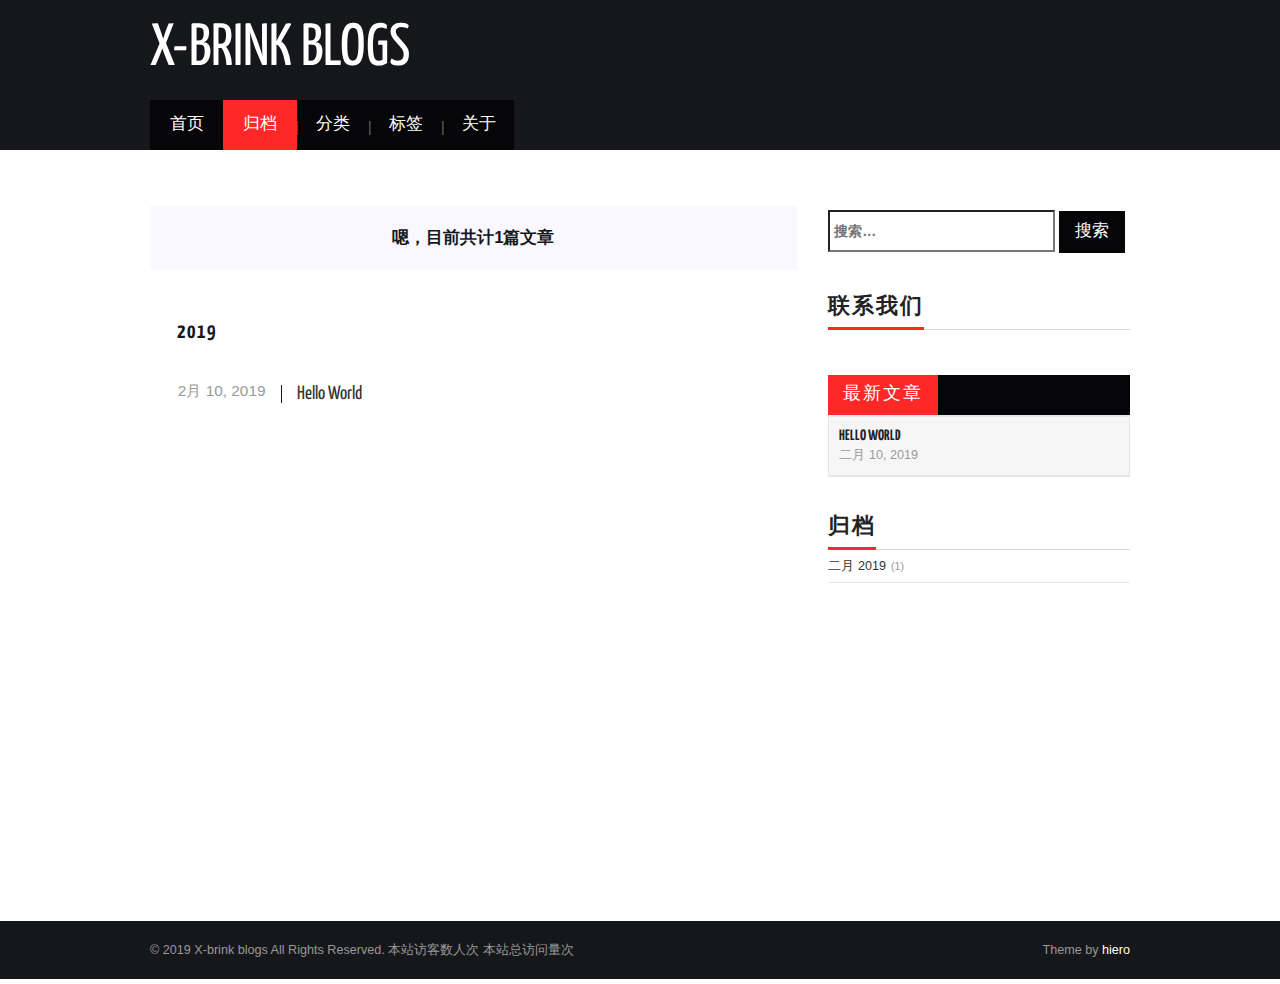
==== commit b4817ebb: "Site updated: 2019-02-10 16:15:30" ====
--- a/archives/index.html
+++ b/archives/index.html
@@ -13,21 +13,21 @@
   <!-- PACE Progress Bar START -->
 
   
-  <title>Archives | Hexo</title>
+  <title>归档 | X-brink blogs</title>
   <meta name="viewport" content="width=device-width, initial-scale=1, maximum-scale=1">
   
   
   
   
   <meta property="og:type" content="website">
-<meta property="og:title" content="Hexo">
+<meta property="og:title" content="X-brink blogs">
 <meta property="og:url" content="http://yoursite.com/archives/index.html">
-<meta property="og:site_name" content="Hexo">
-<meta property="og:locale" content="default">
+<meta property="og:site_name" content="X-brink blogs">
+<meta property="og:locale" content="zh-CN">
 <meta name="twitter:card" content="summary">
-<meta name="twitter:title" content="Hexo">
-  
-    <link rel="alternate" href="/atom.xml" title="Hexo" type="application/atom+xml">
+<meta name="twitter:title" content="X-brink blogs">
+  
+    <link rel="alternate" href="/atom.xml" title="X-brink blogs" type="application/atom+xml">
   
   <link rel="icon" href="/css/images/favicon.ico">
   
@@ -59,28 +59,20 @@
   <link rel="stylesheet" href="/css/my.css">
   <!-- Google Adsense -->
   
-  <script async src="//pagead2.googlesyndication.com/pagead/js/adsbygoogle.js"></script>
-  <script>
-      (adsbygoogle = window.adsbygoogle || []).push({
-          google_ad_client: "ca-pub-0123456789ABCDEF",
-          enable_page_level_ads: true
-      });
-  </script>
-  
 </head>
 </html>
 <script>
 var themeMenus = {};
 
-  themeMenus["/"] = "Home"; 
-
-  themeMenus["/archives"] = "Archives"; 
-
-  themeMenus["/categories"] = "Categories"; 
-
-  themeMenus["/tags"] = "Tags"; 
-
-  themeMenus["/about"] = "About"; 
+  themeMenus["/"] = "首页"; 
+
+  themeMenus["/archives"] = "归档"; 
+
+  themeMenus["/categories"] = "分类"; 
+
+  themeMenus["/tags"] = "标签"; 
+
+  themeMenus["/about"] = "关于"; 
 
 </script>
 
@@ -94,7 +86,7 @@
 
           <h1 class="site-title">
             
-              <a href="/" title="Hexo" rel="home"> Hexo </a>
+              <a href="/" title="X-brink blogs" rel="home"> X-brink blogs </a>
             
           </h1>
 
@@ -107,15 +99,15 @@
 
               <ul id="main-nav" class="nmenu sf-js-enabled">
                     
-                      <li class="menu-item menu-item-type-custom menu-item-object-custom menu-item-home menu-item-1663"> <a class="" href="/">Home</a> </li>
-                    
-                      <li class="menu-item menu-item-type-custom menu-item-object-custom menu-item-home menu-item-1663"> <a class="" href="/archives">Archives</a> </li>
-                    
-                      <li class="menu-item menu-item-type-custom menu-item-object-custom menu-item-home menu-item-1663"> <a class="" href="/categories">Categories</a> </li>
-                    
-                      <li class="menu-item menu-item-type-custom menu-item-object-custom menu-item-home menu-item-1663"> <a class="" href="/tags">Tags</a> </li>
-                    
-                      <li class="menu-item menu-item-type-custom menu-item-object-custom menu-item-home menu-item-1663"> <a class="" href="/about">About</a> </li>
+                      <li class="menu-item menu-item-type-custom menu-item-object-custom menu-item-home menu-item-1663"> <a class="" href="/">首页</a> </li>
+                    
+                      <li class="menu-item menu-item-type-custom menu-item-object-custom menu-item-home menu-item-1663"> <a class="" href="/archives">归档</a> </li>
+                    
+                      <li class="menu-item menu-item-type-custom menu-item-object-custom menu-item-home menu-item-1663"> <a class="" href="/categories">分类</a> </li>
+                    
+                      <li class="menu-item menu-item-type-custom menu-item-object-custom menu-item-home menu-item-1663"> <a class="" href="/tags">标签</a> </li>
+                    
+                      <li class="menu-item menu-item-type-custom menu-item-object-custom menu-item-home menu-item-1663"> <a class="" href="/about">关于</a> </li>
                     
               </ul>
             </div>
@@ -162,7 +154,7 @@
       <div id="content" class="outer">
         
           <section id="main">
-  <div class="archives-tags-wrap"><blockquote><span>There are 1 posts in total till now.</span></blockquote>
+  <div class="archives-tags-wrap"><blockquote><span>嗯，目前共计1篇文章</span></blockquote>
 
 
 
@@ -185,7 +177,7 @@
     <header class="archive-article-header">
 
       <a href="/2019/02/10/hello-world/" class="archive-article-date">
-		  <time datetime="2019-02-10T03:31:06.310Z" itemprop="datePublished">Feb 10, 2019</time>
+		  <time datetime="2019-02-10T03:31:06.310Z" itemprop="datePublished">2月 10, 2019</time>
 	  </a>
       
   
@@ -214,15 +206,15 @@
     <form class="search-form">
         <label style="width: 75%;">
             <span class="screen-reader-text">Search for:</span>
-            <input type="search" class="search-field" style="height: 42px;" placeholder=" Search…" value="" name="s" title="Search for:">
+            <input type="search" class="search-field" style="height: 42px;" placeholder=" 搜索…" value="" name="s" title="Search for:">
         </label>
-        <input type="submit" class="search-form-submit" value="Search">
+        <input type="submit" class="search-form-submit" value="搜索">
     </form>
     <div class="ins-search">
     <div class="ins-search-mask"></div>
     <div class="ins-search-container">
         <div class="ins-input-wrapper">
-            <input type="text" class="ins-search-input" placeholder="Type something...">
+            <input type="text" class="ins-search-input" placeholder="请输入关键词...">
             <span class="ins-close ins-selectable"><i class="fa fa-times-circle"></i></span>
         </div>
         <div class="ins-section-wrapper">
@@ -234,11 +226,11 @@
 (function (window) {
     var INSIGHT_CONFIG = {
         TRANSLATION: {
-            POSTS: 'Posts',
-            PAGES: 'Pages',
-            CATEGORIES: 'Categories',
-            TAGS: 'Tags',
-            UNTITLED: '(Untitled)',
+            POSTS: '文章',
+            PAGES: '页面',
+            CATEGORIES: '分类',
+            TAGS: '标签',
+            UNTITLED: '(无标题)',
         },
         ROOT_URL: '/',
         CONTENT_URL: '/content.json',
@@ -253,7 +245,7 @@
   
     
   <div class="widget-wrap">
-    <h3 class="widget-title">Connect With Us</h3>
+    <h3 class="widget-title">联系我们</h3>
     <div class="widget widget_athemes_social_icons">
 
     	<ul class="clearfix widget-social-icons">   
@@ -315,7 +307,7 @@
     
   <div class="widget_athemes_tabs">
     <ul id="widget-tab" class="clearfix widget-tab-nav">
-      <li class="active"><a>Recent Posts</a></li>
+      <li class="active"><a>最新文章</a></li>
     </ul>
     <div class="widget">
       <ul>
@@ -327,7 +319,7 @@
             
 
               <h6 style="margin: 0;"><a href="/2019/02/10/hello-world/">Hello World</a></h6>
-              <span>February 10, 2019</span>
+              <span>二月 10, 2019</span>
             </div>
 
           </li>
@@ -347,10 +339,10 @@
   
     
   <div class="widget-wrap">
-    <h3 class="widget-title">Archives</h3>
+    <h3 class="widget-title">归档</h3>
 
     <div class="widget">
-      <ul class="archive-list"><li class="archive-list-item"><a class="archive-list-link" href="/archives/2019/02/">February 2019</a><span class="archive-list-count">1</span></li></ul>
+      <ul class="archive-list"><li class="archive-list-item"><a class="archive-list-link" href="/archives/2019/02/">二月 2019</a><span class="archive-list-count">1</span></li></ul>
     </div>
   </div>
 
@@ -364,7 +356,7 @@
 
   <div class="clearfix container">
       <div class="site-info">
-	      &copy; 2019 Hexo All Rights Reserved.
+	      &copy; 2019 X-brink blogs All Rights Reserved.
           
             <span id="busuanzi_container_site_uv">
               本站访客数<span id="busuanzi_value_site_uv"></span>人次  
--- a/css/style.css
+++ b/css/style.css
@@ -1205,14 +1205,14 @@
 }
 .article-entry pre,
 .article-entry .highlight {
-  background: #f8f8f8;
+  background: #1d1f21;
   margin: 20px 0px;
   padding: 15px 20px;
   border-style: solid;
   border-color: #eef1f8;
   border-width: 1px 0;
   overflow: auto;
-  color: $highlight-foreground;
+  color: #c5c8c6;
   font-size: 0.9em;
   line-height: 1em;
 }
@@ -1266,7 +1266,7 @@
 }
 .article-entry .highlight figcaption {
   font-size: 0.85em;
-  color: $highlight-comment;
+  color: #969896;
   line-height: 1em;
   margin-bottom: 1em;
 }
@@ -1300,14 +1300,14 @@
   line-height: 1.7em;
 }
 .article-entry .highlight .line.marked {
-  background: $highlight-selection;
+  background: #373b41;
 }
 .article-entry .gist {
   margin: 0 -20px;
   border-style: solid;
   border-color: #eef1f8;
   border-width: 1px 0;
-  background: #f8f8f8;
+  background: #1d1f21;
   padding: 15px 20px 15px 0;
 }
 .article-entry .gist .gist-file {
@@ -1333,8 +1333,8 @@
   border: none;
 }
 .article-entry .gist .gist-file .gist-meta {
-  background: #f8f8f8;
-  color: $highlight-comment;
+  background: #1d1f21;
+  color: #969896;
   font: 0.85em -apple-system, "Arial", BlinkMacSystemFont, "Segoe UI", "Roboto", "Oxygen", "Ubuntu", "Cantarell", "Fira Sans", "Droid Sans", "Helvetica Neue", sans-serif;
   text-shadow: 0 0;
   padding: 0;
@@ -1350,7 +1350,7 @@
 }
 pre .comment,
 pre .title {
-  color: $highlight-comment;
+  color: #969896;
 }
 pre .variable,
 pre .attribute,
@@ -1364,7 +1364,7 @@
 pre .css .id,
 pre .css .class,
 pre .css .pseudo {
-  color: $highlight-red;
+  color: #c66;
 }
 pre .number,
 pre .preprocessor,
@@ -1372,12 +1372,12 @@
 pre .literal,
 pre .params,
 pre .constant {
-  color: $highlight-orange;
+  color: #de935f;
 }
 pre .class,
 pre .ruby .class .title,
 pre .css .rules .attribute {
-  color: $highlight-green;
+  color: #b5bd68;
 }
 pre .string,
 pre .value,
@@ -1385,10 +1385,10 @@
 pre .header,
 pre .ruby .symbol,
 pre .xml .cdata {
-  color: $highlight-green;
+  color: #b5bd68;
 }
 pre .css .hexcolor {
-  color: $highlight-aqua;
+  color: #8abeb7;
 }
 pre .function,
 pre .python .decorator,
@@ -1398,95 +1398,11 @@
 pre .perl .sub,
 pre .javascript .title,
 pre .coffeescript .title {
-  color: $highlight-blue;
+  color: #81a2be;
 }
 pre .keyword,
 pre .javascript .function {
-  color: $highlight-purple;
-}
-pre {
-  color: #525252;
-}
-pre .function .keyword,
-pre .constant {
-  color: #0092db;
-}
-pre .keyword,
-pre .attribute {
-  color: #e96900;
-}
-pre .number,
-pre .literal {
-  color: #ae81ff;
-}
-pre .tag,
-pre .tag .title,
-pre .change,
-pre .winutils,
-pre .flow,
-pre .lisp .title,
-pre .clojure .built_in,
-pre .nginx .title,
-pre .tex .special {
-  color: #2973b7;
-}
-pre .symbol,
-pre .symbol .string,
-pre .value,
-pre .regexp {
-  color: #42b983;
-}
-pre .title {
-  color: #83b917;
-}
-pre .tag .value,
-pre .string,
-pre .subst,
-pre .haskell .type,
-pre .preprocessor,
-pre .ruby .class .parent,
-pre .built_in,
-pre .sql .aggregate,
-pre .django .template_tag,
-pre .django .variable,
-pre .smalltalk .class,
-pre .javadoc,
-pre .django .filter .argument,
-pre .smalltalk .localvars,
-pre .smalltalk .array,
-pre .attr_selector,
-pre .pseudo,
-pre .addition,
-pre .stream,
-pre .envvar,
-pre .apache .tag,
-pre .apache .cbracket,
-pre .tex .command,
-pre .prompt {
-  color: #42b983;
-}
-pre .comment,
-pre .java .annotation,
-pre .python .decorator,
-pre .template_comment,
-pre .pi,
-pre .doctype,
-pre .shebang,
-pre .apache .sqbracket,
-pre .tex .formula {
-  color: #b3b3b3;
-}
-pre .deletion {
-  color: #ba4545;
-}
-pre .coffeescript .javascript,
-pre .javascript .xml,
-pre .tex .formula,
-pre .xml .javascript,
-pre .xml .vbscript,
-pre .xml .css,
-pre .xml .cdata {
-  opacity: 0.5;
+  color: #b294bb;
 }
 @media screen and (max-width: 479px) {
   #mobile-nav {
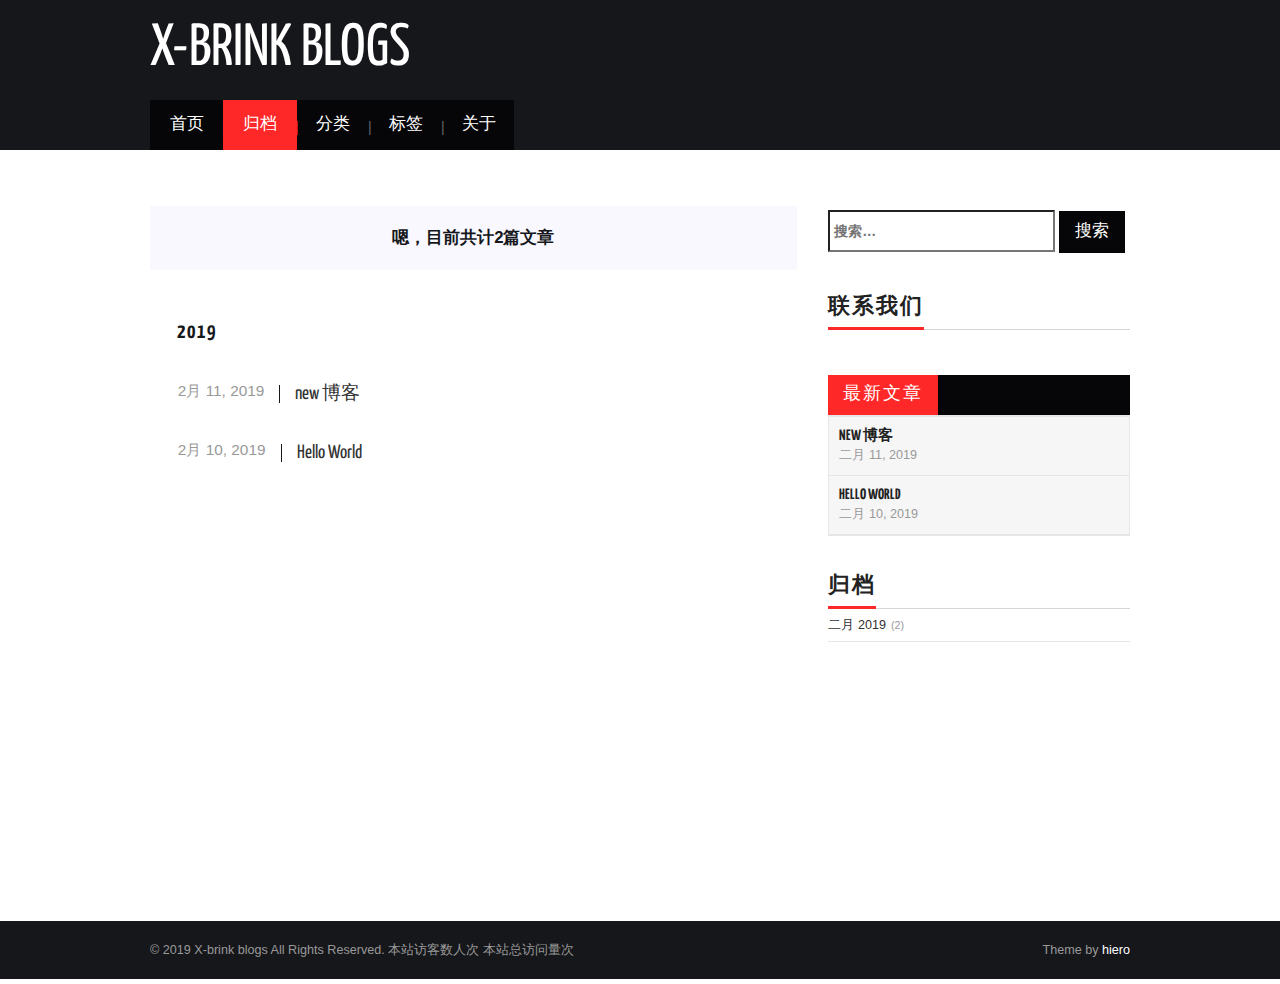
==== commit a2264bc5: "Site updated: 2019-02-11 15:35:46" ====
--- a/archives/index.html
+++ b/archives/index.html
@@ -154,7 +154,7 @@
       <div id="content" class="outer">
         
           <section id="main">
-  <div class="archives-tags-wrap"><blockquote><span>嗯，目前共计1篇文章</span></blockquote>
+  <div class="archives-tags-wrap"><blockquote><span>嗯，目前共计2篇文章</span></blockquote>
 
 
 
@@ -171,6 +171,26 @@
 		      <h1><a href="/archives/2019" class="archive-year">2019</a></h1>
 		    </div>
 		    <div class="archives">
+		
+		<article class="archive-article archive-type-post">
+  <div class="archive-article-inner">
+    <header class="archive-article-header">
+
+      <a href="/2019/02/11/new-博客/" class="archive-article-date">
+		  <time datetime="2019-02-11T07:28:33.000Z" itemprop="datePublished">2月 11, 2019</time>
+	  </a>
+      
+  
+    <h1 class="thumb" itemprop="name">
+      <a class="archive-article-title" href="/2019/02/11/new-博客/">new 博客</a>
+    </h1>
+  
+
+    </header>
+  </div>
+</article>
+	
+		
 		
 		<article class="archive-article archive-type-post">
   <div class="archive-article-inner">
@@ -318,6 +338,18 @@
               <div class="widget-entry-summary" style="margin: 0;">
             
 
+              <h6 style="margin: 0;"><a href="/2019/02/11/new-博客/">new 博客</a></h6>
+              <span>二月 11, 2019</span>
+            </div>
+
+          </li>
+        
+          <li class="clearfix">
+
+            
+              <div class="widget-entry-summary" style="margin: 0;">
+            
+
               <h6 style="margin: 0;"><a href="/2019/02/10/hello-world/">Hello World</a></h6>
               <span>二月 10, 2019</span>
             </div>
@@ -342,7 +374,7 @@
     <h3 class="widget-title">归档</h3>
 
     <div class="widget">
-      <ul class="archive-list"><li class="archive-list-item"><a class="archive-list-link" href="/archives/2019/02/">二月 2019</a><span class="archive-list-count">1</span></li></ul>
+      <ul class="archive-list"><li class="archive-list-item"><a class="archive-list-link" href="/archives/2019/02/">二月 2019</a><span class="archive-list-count">2</span></li></ul>
     </div>
   </div>
 
--- a/css/style.css
+++ b/css/style.css
@@ -980,6 +980,16 @@
 .nav-child {
   margin-left: 1em;
 }
+.nav-child .post-copyright {
+  margin: 2em 0 0;
+  padding: 0.5em 1em;
+  border-left: 3px solid #ff1700;
+  background-color: #f9f9f9;
+  list-style: none;
+}
+.nav-child .post-copyright li {
+  line-height: 30px;
+}
 #comments {
   padding: 20px;
   margin: 50px 0;
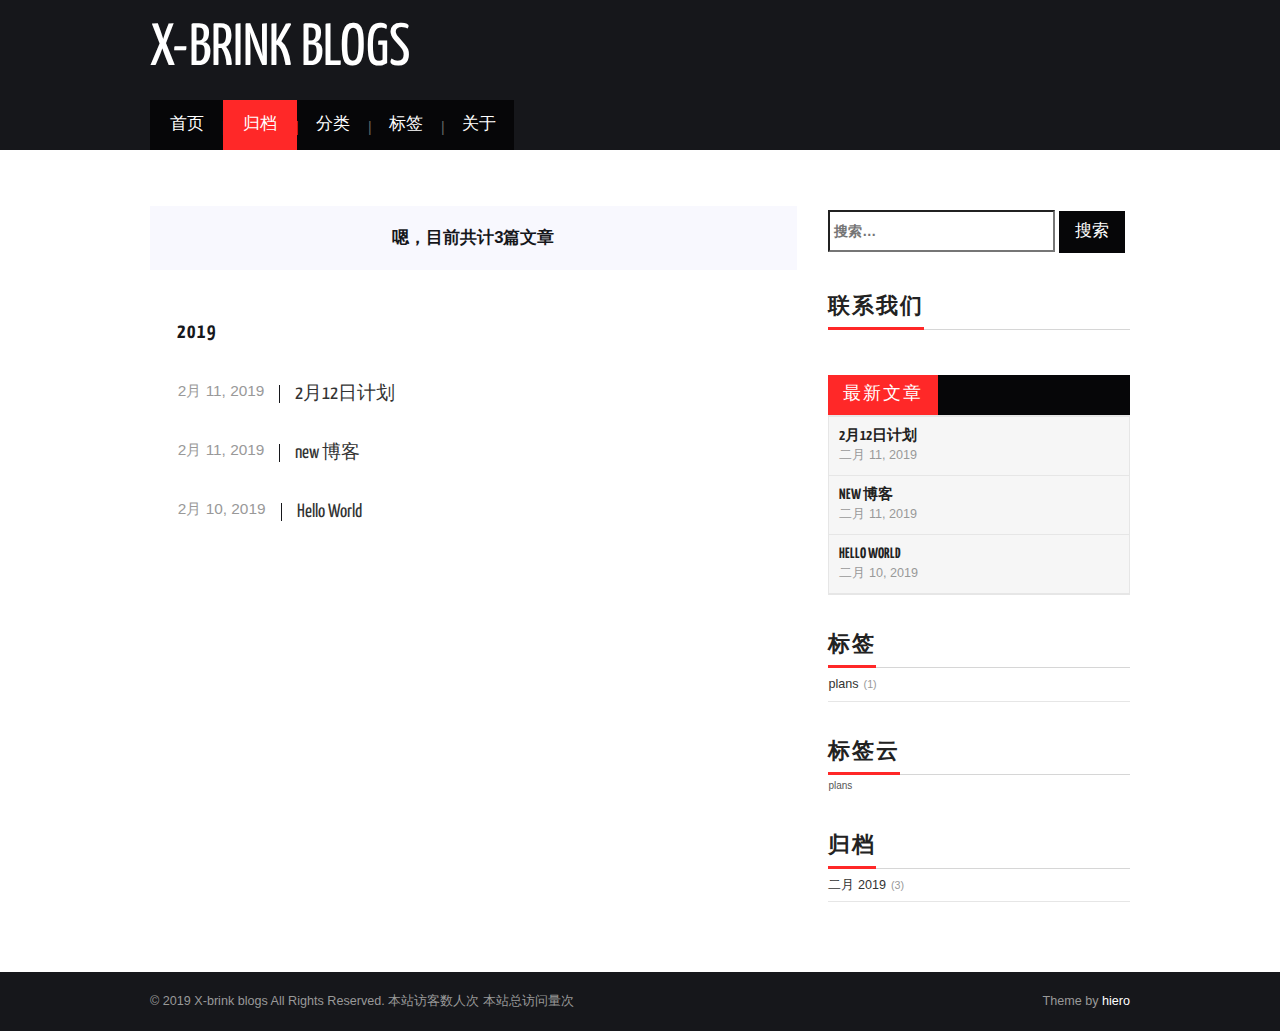
==== commit 5426b863: "Site updated: 2019-02-11 17:09:47" ====
--- a/archives/index.html
+++ b/archives/index.html
@@ -51,8 +51,6 @@
   <link rel="stylesheet" href="https://netdna.bootstrapcdn.com/bootstrap/3.0.2/css/bootstrap.min.css">
   <link rel="stylesheet" href="/css/hiero.css">
   <link rel="stylesheet" href="/css/glyphs.css">
-  
-    <link rel="stylesheet" href="/css/vdonate.css">
   
 
   <!-- Custom CSS -->
@@ -154,7 +152,7 @@
       <div id="content" class="outer">
         
           <section id="main">
-  <div class="archives-tags-wrap"><blockquote><span>嗯，目前共计2篇文章</span></blockquote>
+  <div class="archives-tags-wrap"><blockquote><span>嗯，目前共计3篇文章</span></blockquote>
 
 
 
@@ -171,6 +169,26 @@
 		      <h1><a href="/archives/2019" class="archive-year">2019</a></h1>
 		    </div>
 		    <div class="archives">
+		
+		<article class="archive-article archive-type-post">
+  <div class="archive-article-inner">
+    <header class="archive-article-header">
+
+      <a href="/2019/02/11/2月12日计划/" class="archive-article-date">
+		  <time datetime="2019-02-11T08:50:04.000Z" itemprop="datePublished">2月 11, 2019</time>
+	  </a>
+      
+  
+    <h1 class="thumb" itemprop="name">
+      <a class="archive-article-title" href="/2019/02/11/2月12日计划/">2月12日计划</a>
+    </h1>
+  
+
+    </header>
+  </div>
+</article>
+	
+		
 		
 		<article class="archive-article archive-type-post">
   <div class="archive-article-inner">
@@ -338,6 +356,18 @@
               <div class="widget-entry-summary" style="margin: 0;">
             
 
+              <h6 style="margin: 0;"><a href="/2019/02/11/2月12日计划/">2月12日计划</a></h6>
+              <span>二月 11, 2019</span>
+            </div>
+
+          </li>
+        
+          <li class="clearfix">
+
+            
+              <div class="widget-entry-summary" style="margin: 0;">
+            
+
               <h6 style="margin: 0;"><a href="/2019/02/11/new-博客/">new 博客</a></h6>
               <span>二月 11, 2019</span>
             </div>
@@ -365,16 +395,30 @@
 
   
     
-
-  
-    
+  <div class="widget-wrap">
+    <h3 class="widget-title">标签</h3>
+    <div class="widget">
+      <ul class="tag-list"><li class="tag-list-item"><a class="tag-list-link" href="/tags/plans/">plans</a><span class="tag-list-count">1</span></li></ul>
+    </div>
+  </div>
+
+
+  
+    
+  <div class="widget-wrap">
+    <h3 class="widget-title">标签云</h3>
+    <div class="widget tagcloud">
+      <a href="/tags/plans/" style="font-size: 10px;">plans</a>
+    </div>
+  </div>
+
   
     
   <div class="widget-wrap">
     <h3 class="widget-title">归档</h3>
 
     <div class="widget">
-      <ul class="archive-list"><li class="archive-list-item"><a class="archive-list-link" href="/archives/2019/02/">二月 2019</a><span class="archive-list-count">2</span></li></ul>
+      <ul class="archive-list"><li class="archive-list-item"><a class="archive-list-link" href="/archives/2019/02/">二月 2019</a><span class="archive-list-count">3</span></li></ul>
     </div>
   </div>
 
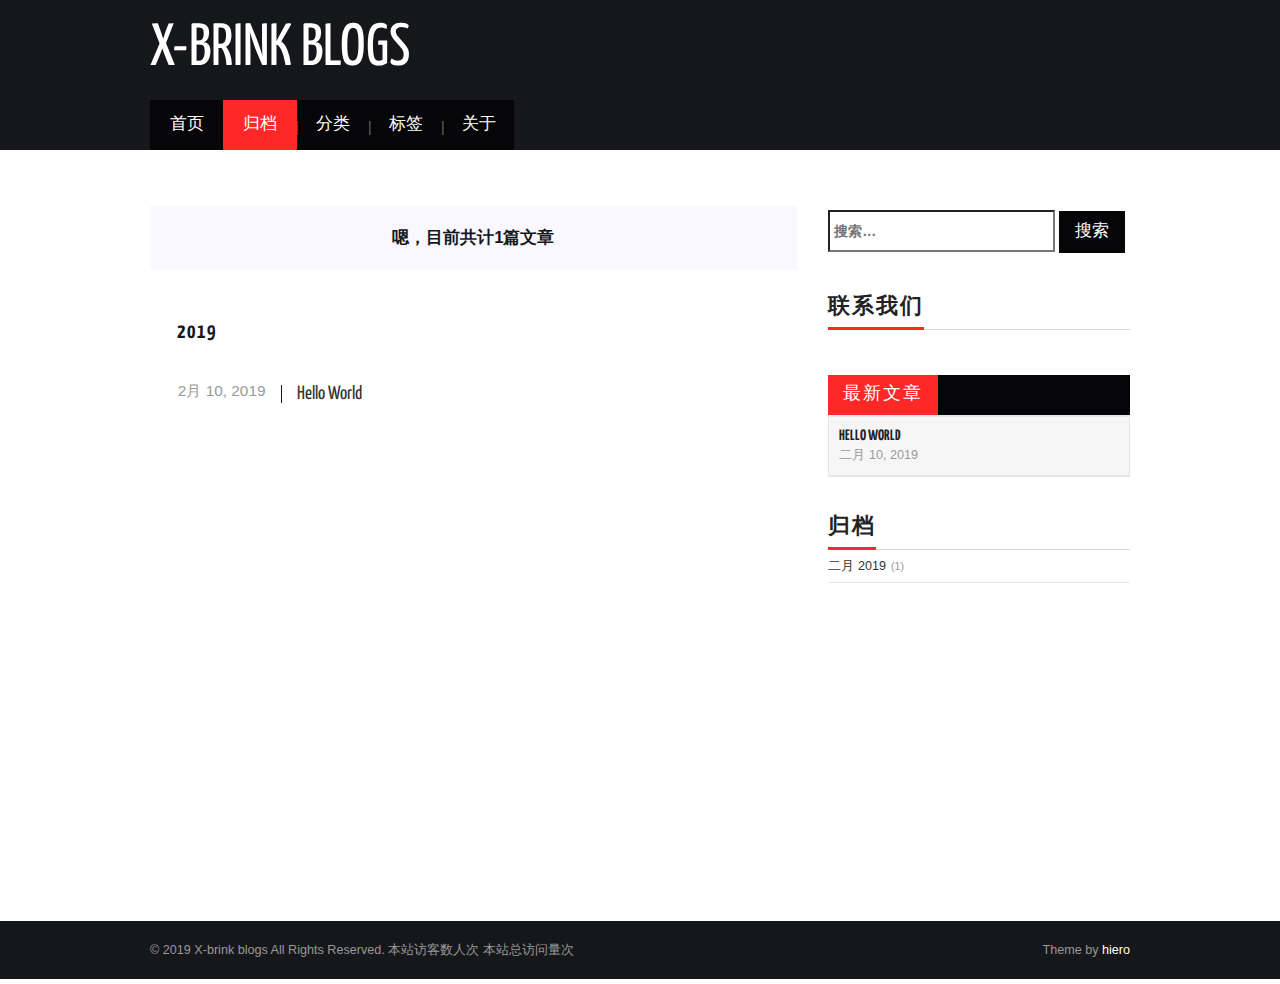
==== commit 91a36a33: "Site updated: 2019-03-06 00:08:49" ====
--- a/archives/index.html
+++ b/archives/index.html
@@ -152,7 +152,7 @@
       <div id="content" class="outer">
         
           <section id="main">
-  <div class="archives-tags-wrap"><blockquote><span>嗯，目前共计3篇文章</span></blockquote>
+  <div class="archives-tags-wrap"><blockquote><span>嗯，目前共计1篇文章</span></blockquote>
 
 
 
@@ -169,46 +169,6 @@
 		      <h1><a href="/archives/2019" class="archive-year">2019</a></h1>
 		    </div>
 		    <div class="archives">
-		
-		<article class="archive-article archive-type-post">
-  <div class="archive-article-inner">
-    <header class="archive-article-header">
-
-      <a href="/2019/02/11/2月12日计划/" class="archive-article-date">
-		  <time datetime="2019-02-11T08:50:04.000Z" itemprop="datePublished">2月 11, 2019</time>
-	  </a>
-      
-  
-    <h1 class="thumb" itemprop="name">
-      <a class="archive-article-title" href="/2019/02/11/2月12日计划/">2月12日计划</a>
-    </h1>
-  
-
-    </header>
-  </div>
-</article>
-	
-		
-		
-		<article class="archive-article archive-type-post">
-  <div class="archive-article-inner">
-    <header class="archive-article-header">
-
-      <a href="/2019/02/11/new-博客/" class="archive-article-date">
-		  <time datetime="2019-02-11T07:28:33.000Z" itemprop="datePublished">2月 11, 2019</time>
-	  </a>
-      
-  
-    <h1 class="thumb" itemprop="name">
-      <a class="archive-article-title" href="/2019/02/11/new-博客/">new 博客</a>
-    </h1>
-  
-
-    </header>
-  </div>
-</article>
-	
-		
 		
 		<article class="archive-article archive-type-post">
   <div class="archive-article-inner">
@@ -289,39 +249,19 @@
     	<ul class="clearfix widget-social-icons">   
     	
           
-     			  <li><a href="https://github.com/iTimeTraveler" title="Github"><i class="fa fa-github" aria-hidden="true"></i></a></li> 
+     			  <li><a href="https://github.com/X-brink" title="Github"><i class="fa fa-github" aria-hidden="true"></i></a></li> 
           
    		
           
-     			  <li><a href="http://www.yoursite.com" title="Weibo"><i class="fa fa-weibo" aria-hidden="true"></i></a></li> 
+     			  <li><a href="http://weibo.com/xbrink" title="Weibo"><i class="fa fa-weibo" aria-hidden="true"></i></a></li> 
           
    		
           
-     			  <li><a href="" title="Twitter"><i class="fa fa-twitter" aria-hidden="true"></i></a></li> 
+     			  <li><a href="iexiangshang@gmail.com" title="Google-plus"><i class="fa fa-google-plus" aria-hidden="true"></i></a></li> 
           
    		
           
-     			  <li><a href="" title="Facebook"><i class="fa fa-facebook" aria-hidden="true"></i></a></li> 
-          
-   		
-          
-     			  <li><a href="" title="Google-plus"><i class="fa fa-google-plus" aria-hidden="true"></i></a></li> 
-          
-   		
-          
-     			  <li><a href="" title="Instagram"><i class="fa fa-instagram" aria-hidden="true"></i></a></li> 
-          
-   		
-          
-     			  <li><a href="" title="Pinterest"><i class="fa fa-pinterest" aria-hidden="true"></i></a></li> 
-          
-   		
-          
-     			  <li><a href="" title="Flickr"><i class="fa fa-flickr" aria-hidden="true"></i></a></li> 
-          
-   		
-          
-            <li><a href="mailto:?subject=请联系我&body=我能帮你什么" title="email"><i class="fa fa-envelope" aria-hidden="true"></i></a></li> 
+            <li><a href="mailto:iexiangshang@163.com?subject=请联系我&body=我能帮你什么" title="email"><i class="fa fa-envelope" aria-hidden="true"></i></a></li> 
           
    		
    		</ul>
@@ -356,30 +296,6 @@
               <div class="widget-entry-summary" style="margin: 0;">
             
 
-              <h6 style="margin: 0;"><a href="/2019/02/11/2月12日计划/">2月12日计划</a></h6>
-              <span>二月 11, 2019</span>
-            </div>
-
-          </li>
-        
-          <li class="clearfix">
-
-            
-              <div class="widget-entry-summary" style="margin: 0;">
-            
-
-              <h6 style="margin: 0;"><a href="/2019/02/11/new-博客/">new 博客</a></h6>
-              <span>二月 11, 2019</span>
-            </div>
-
-          </li>
-        
-          <li class="clearfix">
-
-            
-              <div class="widget-entry-summary" style="margin: 0;">
-            
-
               <h6 style="margin: 0;"><a href="/2019/02/10/hello-world/">Hello World</a></h6>
               <span>二月 10, 2019</span>
             </div>
@@ -395,30 +311,16 @@
 
   
     
-  <div class="widget-wrap">
-    <h3 class="widget-title">标签</h3>
-    <div class="widget">
-      <ul class="tag-list"><li class="tag-list-item"><a class="tag-list-link" href="/tags/plans/">plans</a><span class="tag-list-count">1</span></li></ul>
-    </div>
-  </div>
-
-
-  
-    
-  <div class="widget-wrap">
-    <h3 class="widget-title">标签云</h3>
-    <div class="widget tagcloud">
-      <a href="/tags/plans/" style="font-size: 10px;">plans</a>
-    </div>
-  </div>
-
+
+  
+    
   
     
   <div class="widget-wrap">
     <h3 class="widget-title">归档</h3>
 
     <div class="widget">
-      <ul class="archive-list"><li class="archive-list-item"><a class="archive-list-link" href="/archives/2019/02/">二月 2019</a><span class="archive-list-count">3</span></li></ul>
+      <ul class="archive-list"><li class="archive-list-item"><a class="archive-list-link" href="/archives/2019/02/">二月 2019</a><span class="archive-list-count">1</span></li></ul>
     </div>
   </div>
 
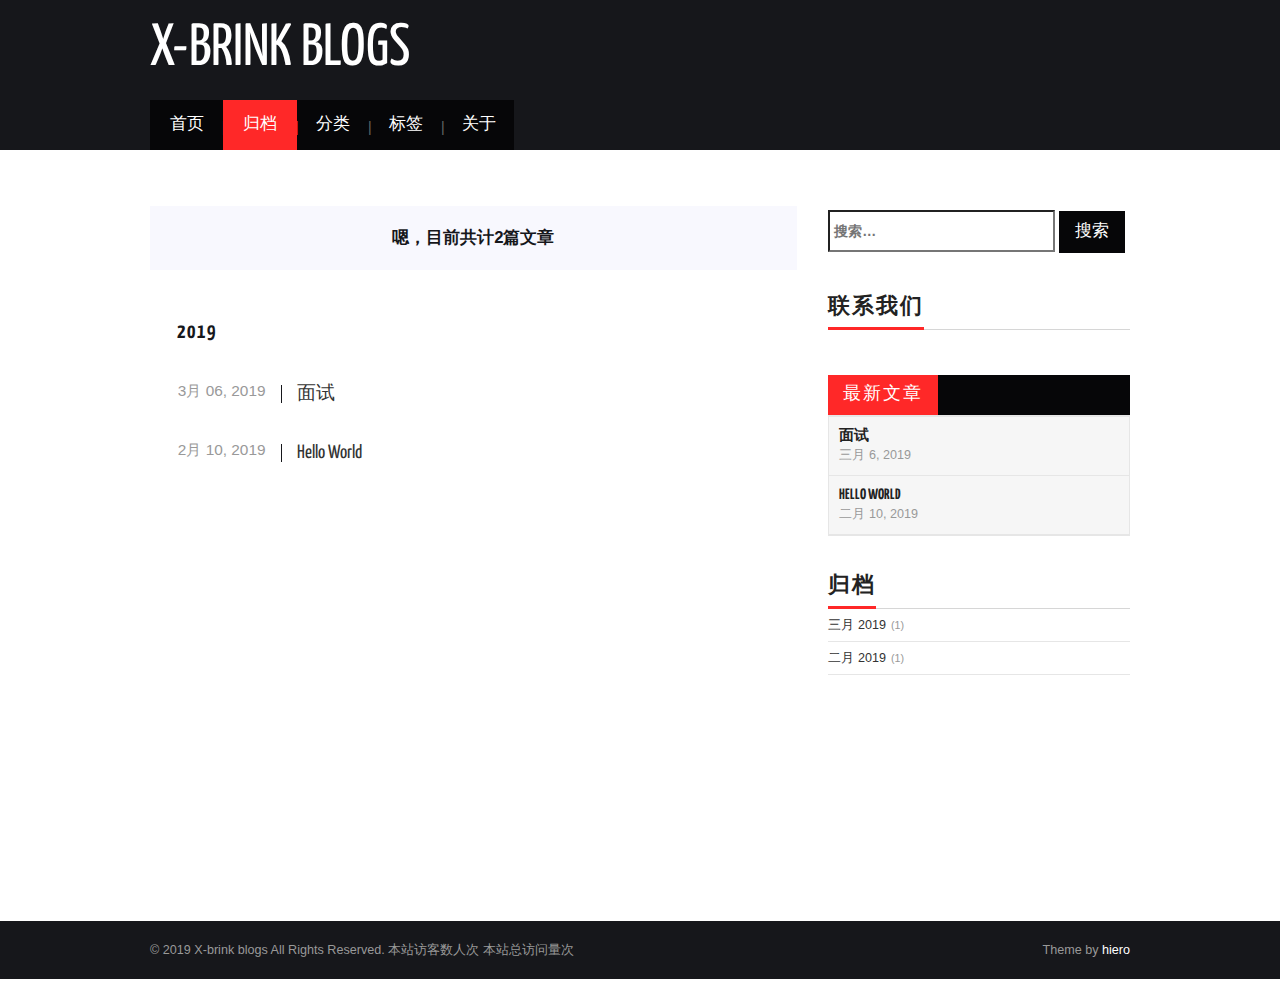
==== commit a0937d9c: "Site updated: 2019-03-06 11:13:58" ====
--- a/archives/index.html
+++ b/archives/index.html
@@ -152,7 +152,7 @@
       <div id="content" class="outer">
         
           <section id="main">
-  <div class="archives-tags-wrap"><blockquote><span>嗯，目前共计1篇文章</span></blockquote>
+  <div class="archives-tags-wrap"><blockquote><span>嗯，目前共计2篇文章</span></blockquote>
 
 
 
@@ -169,6 +169,26 @@
 		      <h1><a href="/archives/2019" class="archive-year">2019</a></h1>
 		    </div>
 		    <div class="archives">
+		
+		<article class="archive-article archive-type-post">
+  <div class="archive-article-inner">
+    <header class="archive-article-header">
+
+      <a href="/2019/03/06/面试/" class="archive-article-date">
+		  <time datetime="2019-03-06T03:13:35.000Z" itemprop="datePublished">3月 06, 2019</time>
+	  </a>
+      
+  
+    <h1 class="thumb" itemprop="name">
+      <a class="archive-article-title" href="/2019/03/06/面试/">面试</a>
+    </h1>
+  
+
+    </header>
+  </div>
+</article>
+	
+		
 		
 		<article class="archive-article archive-type-post">
   <div class="archive-article-inner">
@@ -296,6 +316,18 @@
               <div class="widget-entry-summary" style="margin: 0;">
             
 
+              <h6 style="margin: 0;"><a href="/2019/03/06/面试/">面试</a></h6>
+              <span>三月 6, 2019</span>
+            </div>
+
+          </li>
+        
+          <li class="clearfix">
+
+            
+              <div class="widget-entry-summary" style="margin: 0;">
+            
+
               <h6 style="margin: 0;"><a href="/2019/02/10/hello-world/">Hello World</a></h6>
               <span>二月 10, 2019</span>
             </div>
@@ -320,7 +352,7 @@
     <h3 class="widget-title">归档</h3>
 
     <div class="widget">
-      <ul class="archive-list"><li class="archive-list-item"><a class="archive-list-link" href="/archives/2019/02/">二月 2019</a><span class="archive-list-count">1</span></li></ul>
+      <ul class="archive-list"><li class="archive-list-item"><a class="archive-list-link" href="/archives/2019/03/">三月 2019</a><span class="archive-list-count">1</span></li><li class="archive-list-item"><a class="archive-list-link" href="/archives/2019/02/">二月 2019</a><span class="archive-list-count">1</span></li></ul>
     </div>
   </div>
 
--- a/css/style.css
+++ b/css/style.css
@@ -1215,14 +1215,14 @@
 }
 .article-entry pre,
 .article-entry .highlight {
-  background: #1d1f21;
+  background: #f8f8f8;
   margin: 20px 0px;
   padding: 15px 20px;
   border-style: solid;
   border-color: #eef1f8;
   border-width: 1px 0;
   overflow: auto;
-  color: #c5c8c6;
+  color: $highlight-foreground;
   font-size: 0.9em;
   line-height: 1em;
 }
@@ -1276,7 +1276,7 @@
 }
 .article-entry .highlight figcaption {
   font-size: 0.85em;
-  color: #969896;
+  color: $highlight-comment;
   line-height: 1em;
   margin-bottom: 1em;
 }
@@ -1310,14 +1310,14 @@
   line-height: 1.7em;
 }
 .article-entry .highlight .line.marked {
-  background: #373b41;
+  background: $highlight-selection;
 }
 .article-entry .gist {
   margin: 0 -20px;
   border-style: solid;
   border-color: #eef1f8;
   border-width: 1px 0;
-  background: #1d1f21;
+  background: #f8f8f8;
   padding: 15px 20px 15px 0;
 }
 .article-entry .gist .gist-file {
@@ -1343,8 +1343,8 @@
   border: none;
 }
 .article-entry .gist .gist-file .gist-meta {
-  background: #1d1f21;
-  color: #969896;
+  background: #f8f8f8;
+  color: $highlight-comment;
   font: 0.85em -apple-system, "Arial", BlinkMacSystemFont, "Segoe UI", "Roboto", "Oxygen", "Ubuntu", "Cantarell", "Fira Sans", "Droid Sans", "Helvetica Neue", sans-serif;
   text-shadow: 0 0;
   padding: 0;
@@ -1360,7 +1360,7 @@
 }
 pre .comment,
 pre .title {
-  color: #969896;
+  color: $highlight-comment;
 }
 pre .variable,
 pre .attribute,
@@ -1374,7 +1374,7 @@
 pre .css .id,
 pre .css .class,
 pre .css .pseudo {
-  color: #c66;
+  color: $highlight-red;
 }
 pre .number,
 pre .preprocessor,
@@ -1382,12 +1382,12 @@
 pre .literal,
 pre .params,
 pre .constant {
-  color: #de935f;
+  color: $highlight-orange;
 }
 pre .class,
 pre .ruby .class .title,
 pre .css .rules .attribute {
-  color: #b5bd68;
+  color: $highlight-green;
 }
 pre .string,
 pre .value,
@@ -1395,10 +1395,10 @@
 pre .header,
 pre .ruby .symbol,
 pre .xml .cdata {
-  color: #b5bd68;
+  color: $highlight-green;
 }
 pre .css .hexcolor {
-  color: #8abeb7;
+  color: $highlight-aqua;
 }
 pre .function,
 pre .python .decorator,
@@ -1408,11 +1408,95 @@
 pre .perl .sub,
 pre .javascript .title,
 pre .coffeescript .title {
-  color: #81a2be;
+  color: $highlight-blue;
 }
 pre .keyword,
 pre .javascript .function {
-  color: #b294bb;
+  color: $highlight-purple;
+}
+pre {
+  color: #525252;
+}
+pre .function .keyword,
+pre .constant {
+  color: #0092db;
+}
+pre .keyword,
+pre .attribute {
+  color: #e96900;
+}
+pre .number,
+pre .literal {
+  color: #ae81ff;
+}
+pre .tag,
+pre .tag .title,
+pre .change,
+pre .winutils,
+pre .flow,
+pre .lisp .title,
+pre .clojure .built_in,
+pre .nginx .title,
+pre .tex .special {
+  color: #2973b7;
+}
+pre .symbol,
+pre .symbol .string,
+pre .value,
+pre .regexp {
+  color: #42b983;
+}
+pre .title {
+  color: #83b917;
+}
+pre .tag .value,
+pre .string,
+pre .subst,
+pre .haskell .type,
+pre .preprocessor,
+pre .ruby .class .parent,
+pre .built_in,
+pre .sql .aggregate,
+pre .django .template_tag,
+pre .django .variable,
+pre .smalltalk .class,
+pre .javadoc,
+pre .django .filter .argument,
+pre .smalltalk .localvars,
+pre .smalltalk .array,
+pre .attr_selector,
+pre .pseudo,
+pre .addition,
+pre .stream,
+pre .envvar,
+pre .apache .tag,
+pre .apache .cbracket,
+pre .tex .command,
+pre .prompt {
+  color: #42b983;
+}
+pre .comment,
+pre .java .annotation,
+pre .python .decorator,
+pre .template_comment,
+pre .pi,
+pre .doctype,
+pre .shebang,
+pre .apache .sqbracket,
+pre .tex .formula {
+  color: #b3b3b3;
+}
+pre .deletion {
+  color: #ba4545;
+}
+pre .coffeescript .javascript,
+pre .javascript .xml,
+pre .tex .formula,
+pre .xml .javascript,
+pre .xml .vbscript,
+pre .xml .css,
+pre .xml .cdata {
+  opacity: 0.5;
 }
 @media screen and (max-width: 479px) {
   #mobile-nav {
